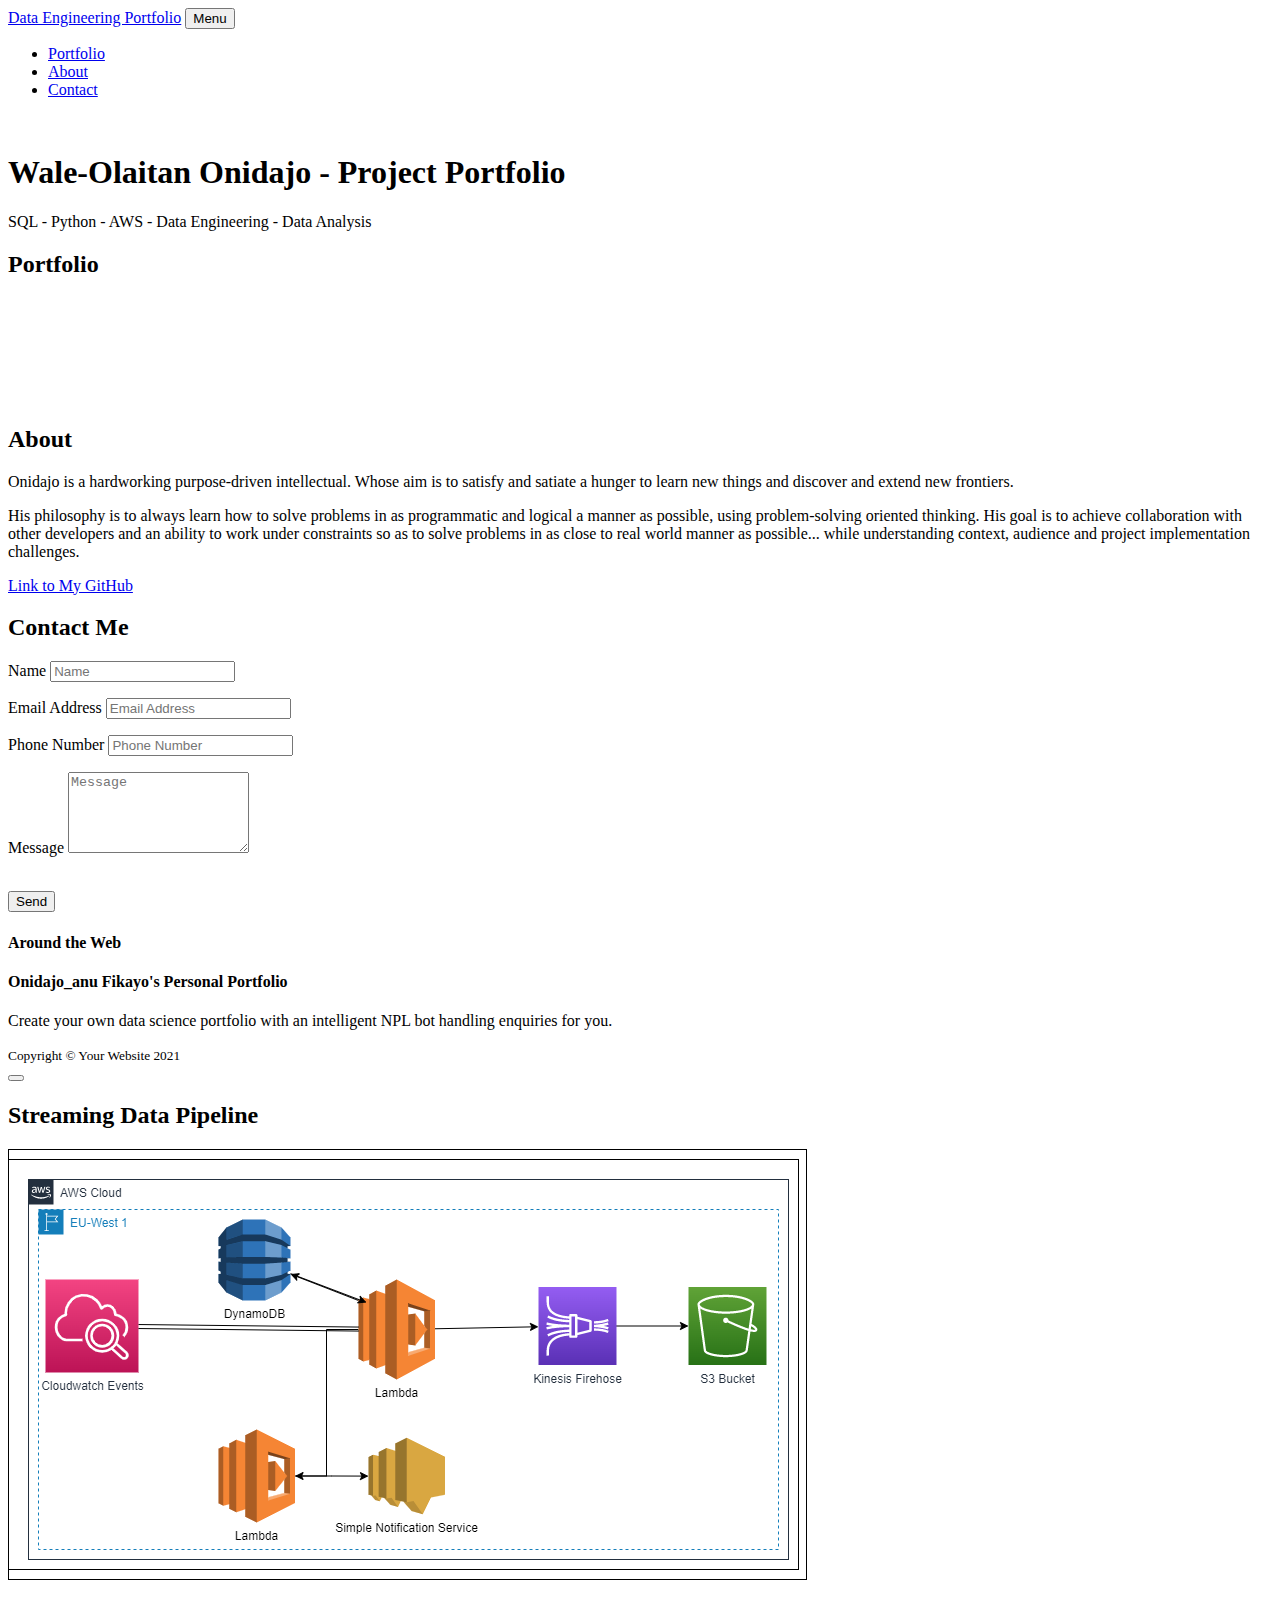
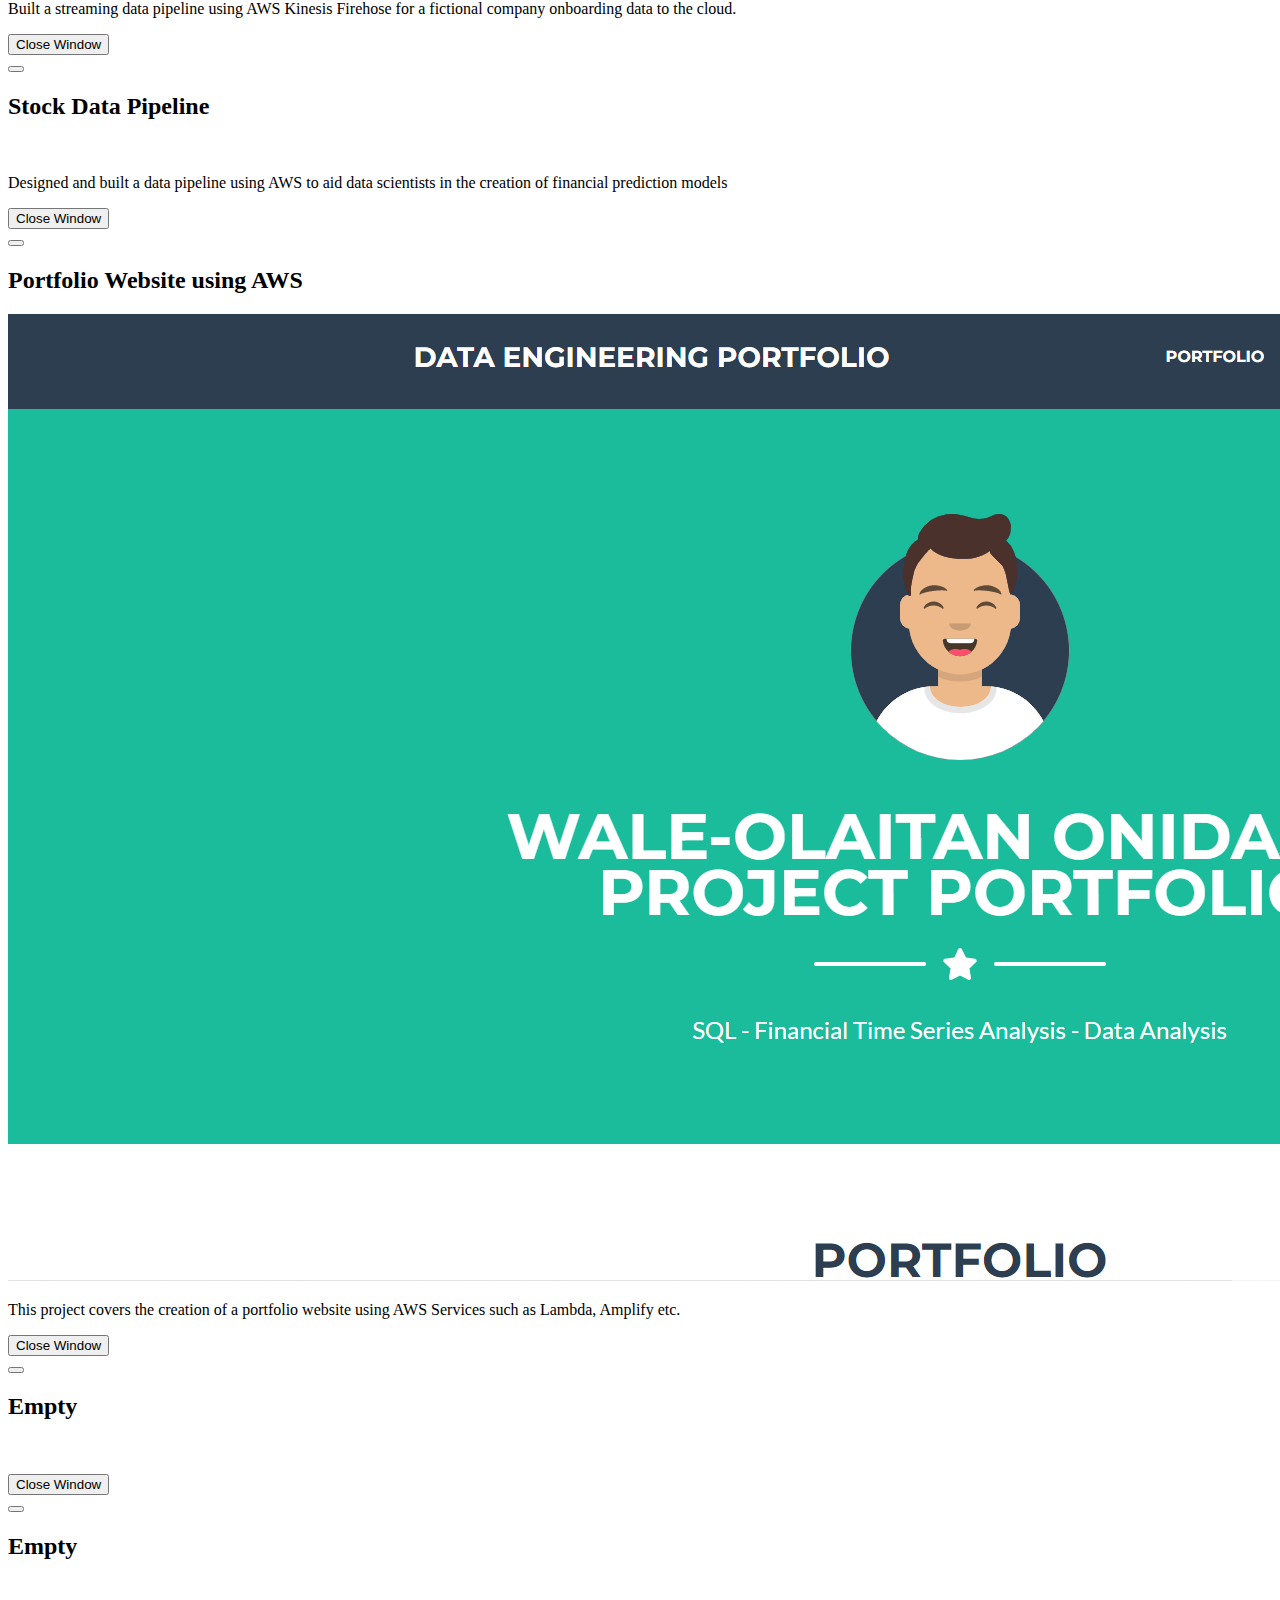
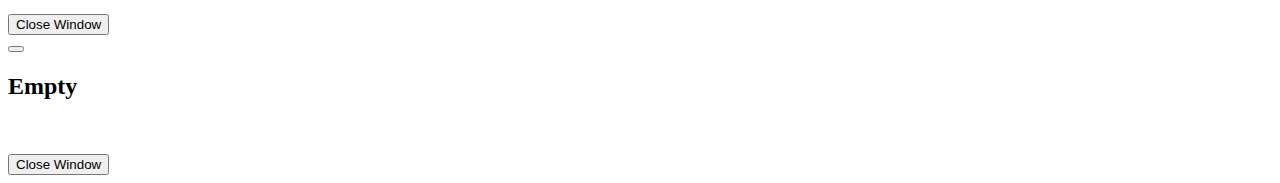
==== index.html @ 9a54bdd9 "Updated index.html, added new assets." ====
<!DOCTYPE html>
<html lang="en">
    <head>
        <meta charset="utf-8" />
        <meta name="viewport" content="width=device-width, initial-scale=1, shrink-to-fit=no" />
        <meta name="description" content="" />
        <meta name="author" content="" />
        <! --The html code below is used to set the text on the web page tab -->
        <! --You can set this to whatever you want -->
        <! --For example: {Your name - Portfolio Type} -->
        <title>Onidajo-anu Fikayo - Serverless Student Portfolio Web page</title>
        <!-- Favicon-->
        <link rel="icon" type="image/x-icon" href="assets/img/Untitled.ico" />
        <!-- Font Awesome icons (free version)-->
        <script src="https://use.fontawesome.com/releases/v5.15.1/js/all.js" crossorigin="anonymous"></script>
        <!-- Google fonts-->
        <link href="https://fonts.googleapis.com/css?family=Montserrat:400,700" rel="stylesheet" type="text/css" />
        <link href="https://fonts.googleapis.com/css?family=Lato:400,700,400italic,700italic" rel="stylesheet" type="text/css" />
        <!-- Core theme CSS (includes Bootstrap)-->
        <link href="css/styles.css" rel="stylesheet" />
    </head>
    <body id="page-top">
        <!-- Navigation-->
        <nav class="navbar navbar-expand-lg bg-secondary text-uppercase fixed-top" id="mainNav">
            <div class="container">
                <a class="navbar-brand js-scroll-trigger" href="#page-top">Data Engineering Portfolio</a>
                <button class="navbar-toggler navbar-toggler-right text-uppercase font-weight-bold bg-primary text-white rounded" type="button" data-toggle="collapse" data-target="#navbarResponsive" aria-controls="navbarResponsive" aria-expanded="false" aria-label="Toggle navigation">
                    Menu
                    <i class="fas fa-bars"></i>
                </button>
                <div class="collapse navbar-collapse" id="navbarResponsive">
                    <ul class="navbar-nav ml-auto">
                        <li class="nav-item mx-0 mx-lg-1"><a class="nav-link py-3 px-0 px-lg-3 rounded js-scroll-trigger" href="#portfolio">Portfolio</a></li>
                        <li class="nav-item mx-0 mx-lg-1"><a class="nav-link py-3 px-0 px-lg-3 rounded js-scroll-trigger" href="#about">About</a></li>
                        <li class="nav-item mx-0 mx-lg-1"><a class="nav-link py-3 px-0 px-lg-3 rounded js-scroll-trigger" href="#contact">Contact</a></li>
                    </ul>
                </div>
            </div>
        </nav>
        <!-- Masthead-->
        <header class="masthead bg-primary text-white text-center">
            <div class="container d-flex align-items-center flex-column">
                <!-- Masthead Avatar Image-->
                <img class="masthead-avatar mb-5" src="assets/img/avataaars.svg"  alt="" />
                <!-- Masthead Heading-->
                <!-- ========= CUSTOMISE SECTION =========== -->
                <!-- You can change 'Cloud Computing Predict' to 'Your Name' -->
                <!-- The Masthead will then read: '{Your Name} - Project Portfolio' -->
                <h1 class="masthead-heading text-uppercase mb-0">Wale-Olaitan Onidajo - Project Portfolio</h1>
                <!-- ======================================= -->
                <!-- Icon Divider-->
                <div class="divider-custom divider-light">
                    <div class="divider-custom-line"></div>
                    <div class="divider-custom-icon"><i class="fas fa-star"></i></div>
                    <div class="divider-custom-line"></div>
                </div>
                <!-- Masthead Subheading-->
                <!-- ========= CUSTOMISE SECTION =========== -->
                <!-- Change this to a list of three or four of your most relevant skills-->
                <p class="masthead-subheading font-weight-light mb-0">SQL - Python - AWS - Data Engineering - Data Analysis</p>
                <!-- ======================================= -->
            </div>
        </header>
        <!-- Portfolio Section-->
        <section class="page-section portfolio" id="portfolio">
            <div class="container">
                <!-- Portfolio Section Heading-->
                <h2 class="page-section-heading text-center text-uppercase text-secondary mb-0">Portfolio</h2>
                <!-- Icon Divider-->
                <div class="divider-custom">
                    <div class="divider-custom-line"></div>
                    <div class="divider-custom-icon"><i class="fas fa-star"></i></div>
                    <div class="divider-custom-line"></div>
                </div>
                <!-- Portfolio Grid Items-->
                <div class="row justify-content-center">
                    <!-- Portfolio Item 1-->
                    <div class="col-md-6 col-lg-4 mb-5">
                        <div class="portfolio-item mx-auto" data-toggle="modal" data-target="#portfolioModal1">
                            <div class="portfolio-item-caption d-flex align-items-center justify-content-center h-100 w-100">
                                <div class="portfolio-item-caption-content text-center text-white"><i class="fas fa-plus fa-3x"></i></div>
                            </div>
                            <!-- ========= CUSTOMISE SECTION =========== -->
                            <!-- Replace the link in the `src` string below to depict an image related to a project of yours -->
                            <img class="img-fluid" src="assets/img/portfolio/christopher-robin-ebbinghaus-pgSkeh0yl8o-unsplash.jpg" alt="" />
                            <!-- ======================================= -->
                        </div>
                    </div>
                    <!-- Portfolio Item 2-->
                    <div class="col-md-6 col-lg-4 mb-5">
                        <div class="portfolio-item mx-auto" data-toggle="modal" data-target="#portfolioModal2">
                            <div class="portfolio-item-caption d-flex align-items-center justify-content-center h-100 w-100">
                                <div class="portfolio-item-caption-content text-center text-white"><i class="fas fa-plus fa-3x"></i></div>
                            </div>
                            <!-- ========= CUSTOMISE SECTION =========== -->
                            <!-- Replace the link in the `src` string below to depict an image related to a project of yours -->
                            <img class="img-fluid" src="assets/img/portfolio/thisisengineering-raeng-hoivM01c-vg-unsplash.jpg" alt="" />
                            <!-- ======================================= -->
                        </div>
                    </div>
                    <!-- Portfolio Item 3-->
                    <div class="col-md-6 col-lg-4 mb-5">
                        <div class="portfolio-item mx-auto" data-toggle="modal" data-target="#portfolioModal3">
                            <div class="portfolio-item-caption d-flex align-items-center justify-content-center h-100 w-100">
                                <div class="portfolio-item-caption-content text-center text-white"><i class="fas fa-plus fa-3x"></i></div>
                            </div>
                            <!-- ========= CUSTOMISE SECTION =========== -->
                            <!-- Replace the link in the `src` string below to depict an image related to a project of yours -->
                            <img class="img-fluid" src="assets/img/portfolio/gertruda-valaseviciute-xMObPS6V_gY-unsplash.jpg" alt="" />
                            <!-- ======================================= -->
                        </div>
                    </div>
                    <!-- Portfolio Item 4-->
                    <div class="col-md-6 col-lg-4 mb-5 mb-lg-0">
                        <div class="portfolio-item mx-auto" data-toggle="modal" data-target="#portfolioModal4">
                            <div class="portfolio-item-caption d-flex align-items-center justify-content-center h-100 w-100">
                                <div class="portfolio-item-caption-content text-center text-white"><i class="fas fa-plus fa-3x"></i></div>
                            </div>
                            <!-- ========= CUSTOMISE SECTION =========== -->
                            <!-- Replace the link in the `src` string below to depict an image related to a project of yours -->
                            <img class="img-fluid" src="assets/img/portfolio/michael-dziedzic-aQYgUYwnCsM-unsplash.jpg" alt="" />
                            <!-- ======================================= -->
                        </div>
                    </div>
                    <!-- Portfolio Item 5-->
                    <div class="col-md-6 col-lg-4 mb-5 mb-md-0">
                        <div class="portfolio-item mx-auto" data-toggle="modal" data-target="#portfolioModal5">
                            <div class="portfolio-item-caption d-flex align-items-center justify-content-center h-100 w-100">
                                <div class="portfolio-item-caption-content text-center text-white"><i class="fas fa-plus fa-3x"></i></div>
                            </div>
                            <!-- ========= CUSTOMISE SECTION =========== -->
                            <!-- Replace the link in the `src` string below to depict an image related to a project of yours -->
                            <img class="img-fluid" src="assets/img/portfolio/Covenant 7_25_2021 6_14_23 PM.png" alt="" />
                            <!-- ======================================= -->
                        </div>
                    </div>
                    <!-- Portfolio Item 6-->
                    <div class="col-md-6 col-lg-4">
                        <div class="portfolio-item mx-auto" data-toggle="modal" data-target="#portfolioModal6">
                            <div class="portfolio-item-caption d-flex align-items-center justify-content-center h-100 w-100">
                                <div class="portfolio-item-caption-content text-center text-white"><i class="fas fa-plus fa-3x"></i></div>
                            </div>
                            <!-- ========= CUSTOMISE SECTION =========== -->
                            <!-- Replace the link in the `src` string below to depict an image related to a project of yours -->
                            <img class="img-fluid" src="assets/img/portfolio/chris-ried-ieic5Tq8YMk-unsplash.jpg" alt="" />
                            <!-- ======================================= -->
                        </div>
                    </div>
                </div>
            </div>
        </section>
        <!-- About Section-->
        <section class="page-section bg-primary text-white mb-0" id="about">
            <div class="container">
                <!-- About Section Heading-->
                <h2 class="page-section-heading text-center text-uppercase text-white">About</h2>
                <!-- Icon Divider-->
                <div class="divider-custom divider-light">
                    <div class="divider-custom-line"></div>
                    <div class="divider-custom-icon"><i class="fas fa-star"></i></div>
                    <div class="divider-custom-line"></div>
                </div>
                <!-- About Section Content-->
                <div class="row">
                    <!-- ========= CUSTOMISE SECTION =========== -->
                    <!-- You can replace the About Section content below to better fit the feel of your portfolio website -->
                    <div class="col-lg-4 ml-auto"><p class="lead">Onidajo is a hardworking purpose-driven intellectual. Whose aim is to satisfy and satiate a hunger to learn new things and discover and extend new frontiers.</p></div>
                    <div class="col-lg-4 mr-auto"><p class="lead"> His philosophy is to always learn how to solve problems in as programmatic and logical a manner as possible, using problem-solving oriented thinking. His goal is to achieve collaboration with other developers and an ability to work under constraints so as to solve problems in as close to real world manner as possible... while understanding context, audience and project implementation challenges.</p></div>
                    <!-- ======================================= -->
                </div>
                <!-- About Section Button-->
                <div class="text-center mt-4">
                    <a class="btn btn-xl btn-outline-light" href="https://github.com/WillowyBoat2388">
                        <i class="fas fa-download mr-2"></i>
                        Link to My GitHub
                    </a>
                </div>
            </div>
        </section>
        <!-- Contact Section-->
        <!-- ========= !DO NOT MODIFY THIS SECTION! =========== -->
        <section class="page-section" id="contact">
            <div class="container">
                <!-- Contact Section Heading-->
                <h2 class="page-section-heading text-center text-uppercase text-secondary mb-0">Contact Me</h2>
                <!-- Icon Divider-->
                <div class="divider-custom">
                    <div class="divider-custom-line"></div>
                    <div class="divider-custom-icon"><i class="fas fa-star"></i></div>
                    <div class="divider-custom-line"></div>
                </div>
                <!-- Contact Section Form-->
                <div class="row">
                    <div class="col-lg-8 mx-auto">
                        <form id="contactForm" name="sentMessage" novalidate="novalidate">
                            <div class="control-group">
                                <div class="form-group floating-label-form-group controls mb-0 pb-2">
                                    <label>Name</label>
                                    <input class="form-control" id="name" type="text" placeholder="Name" required="required" data-validation-required-message="Please enter your name." />
                                    <p class="help-block text-danger"></p>
                                </div>
                            </div>
                            <div class="control-group">
                                <div class="form-group floating-label-form-group controls mb-0 pb-2">
                                    <label>Email Address</label>
                                    <input class="form-control" id="email" type="email" placeholder="Email Address" required="required" data-validation-required-message="Please enter your email address." />
                                    <p class="help-block text-danger"></p>
                                </div>
                            </div>
                            <div class="control-group">
                                <div class="form-group floating-label-form-group controls mb-0 pb-2">
                                    <label>Phone Number</label>
                                    <input class="form-control" id="phone" type="tel" placeholder="Phone Number" required="required" data-validation-required-message="Please enter your phone number." />
                                    <p class="help-block text-danger"></p>
                                </div>
                            </div>
                            <div class="control-group">
                                <div class="form-group floating-label-form-group controls mb-0 pb-2">
                                    <label>Message</label>
                                    <textarea class="form-control" id="message" rows="5" placeholder="Message" required="required" data-validation-required-message="Please enter a message."></textarea>
                                    <p class="help-block text-danger"></p>
                                </div>
                            </div>
                            <br />
                            <div id="success"></div>
                            <div class="form-group"><button class="btn btn-primary btn-xl" id="sendMessageButton" type="submit">Send</button></div>
                        </form>
                    </div>
                </div>
            </div>
        </section>
        <!-- ======================================= -->
        <!-- Footer-->
        <footer class="footer text-center">
            <div class="container">
                <div class="row">
                    <!-- ========= CUSTOMISE SECTION =========== -->
                    <!-- You may want to remove this address information if it does not suit the purpose of your portfolio-->
                    <!-- Footer Location-->
                    <!-- ======================================= -->
                    <!-- Footer Social Icons-->
                    <div class="col-lg-4 mb-5 mb-lg-0">
                        <h4 class="text-uppercase mb-4">Around the Web</h4>
                        <!-- ========= CUSTOMISE SECTION =========== -->
                        <!-- Update the URL strings placed within the href field in order to link your website to your social media accounts-->
                        <a class="btn btn-outline-light btn-social mx-1" href="#!"><i class="fab fa-fw fa-facebook-f"></i></a>
                        <a class="btn btn-outline-light btn-social mx-1" href="#!"><i class="fab fa-fw fa-twitter"></i></a>
                        <a class="btn btn-outline-light btn-social mx-1" href="https://www.linkedin.com/in/fky/"><i class="fab fa-fw fa-linkedin-in"></i></a>
                        <a class="btn btn-outline-light btn-social mx-1" href="#!"><i class="fab fa-fw fa-dribbble"></i></a>
                        <!-- ======================================= -->
                    </div>
                    <!-- Footer About Text-->
                    <!-- ========= CUSTOMISE SECTION =========== -->
                    <!-- You may wish to modify this text to align with your personal portfolio website -->
                    <div class="col-lg-4">
                        <h4 class="text-uppercase mb-4">Onidajo_anu Fikayo's Personal Portfolio</h4>
                        <p class="lead mb-0">
                            Create your own data science portfolio with an intelligent NPL bot handling enquiries for you.</a>
                        </p>
                    </div>
                    <!-- ======================================= -->
                </div>
            </div>
        </footer>
        <!-- Copyright Section-->
        <div class="copyright py-4 text-center text-white">
            <div class="container"><small>Copyright © Your Website 2021</small></div>
        </div>
        <!-- Scroll to Top Button (Only visible on small and extra-small screen sizes)-->
        <div class="scroll-to-top d-lg-none position-fixed">
            <a class="js-scroll-trigger d-block text-center text-white rounded" href="#page-top"><i class="fa fa-chevron-up"></i></a>
        </div>
        <!-- Portfolio Pieces-->
        <!-- Portfolio Piece 1-->
        <!-- ========= CUSTOMISE SECTION =========== -->
        <!-- Modify the title, image, and text of the first portfolio project within this section-->
        <div class="portfolio-modal modal fade" id="portfolioModal1" tabindex="-1" role="dialog" aria-labelledby="portfolioModal1Label" aria-hidden="true">
            <div class="modal-dialog modal-xl" role="document">
                <div class="modal-content">
                    <button class="close" type="button" data-dismiss="modal" aria-label="Close">
                        <span aria-hidden="true"><i class="fas fa-times"></i></span>
                    </button>
                    <div class="modal-body text-center">
                        <div class="container">
                            <div class="row justify-content-center">
                                <div class="col-lg-8">
                                    <!-- Portfolio Piece - Title-->
                                    <!-- Modify the title of the first portfolio project here -->
                                    <h2 class="portfolio-modal-title text-secondary text-uppercase mb-0" id="portfolioModal1Label">Streaming Data Pipeline</h2>
                                    <!-- Icon Divider-->
                                    <div class="divider-custom">
                                        <div class="divider-custom-line"></div>
                                        <div class="divider-custom-icon"><i class="fas fa-star"></i></div>
                                        <div class="divider-custom-line"></div>
                                    </div>
                                    <!-- Portfolio Piece - Image-->
                                    <!-- Modify the image of the first portfolio project here-->
                                    <img class="img-fluid rounded mb-5" src="assets/img/portfolio/Onboarding on-premise_data.png" alt="" />
                                    <!-- Portfolio Piece - Text-->
                                    <!-- Modify the description of the first portfolio project here-->
                                    <p class="mb-5">Built a streaming data pipeline using AWS Kinesis Firehose for a fictional company onboarding data to the cloud.</p>
                                    <button class="btn btn-primary" data-dismiss="modal">
                                        <i class="fas fa-times fa-fw"></i>
                                        Close Window
                                    </button>
                                </div>
                            </div>
                        </div>
                    </div>
                </div>
            </div>
        </div>
        <!-- ======================================= -->

        <!-- Portfolio Piece 2-->
        <!-- ========= CUSTOMISE SECTION =========== -->
        <!-- Modify the title, image, and text of the second portfolio project within this section-->
        <div class="portfolio-modal modal fade" id="portfolioModal2" tabindex="-1" role="dialog" aria-labelledby="portfolioModal2Label" aria-hidden="true">
            <div class="modal-dialog modal-xl" role="document">
                <div class="modal-content">
                    <button class="close" type="button" data-dismiss="modal" aria-label="Close">
                        <span aria-hidden="true"><i class="fas fa-times"></i></span>
                    </button>
                    <div class="modal-body text-center">
                        <div class="container">
                            <div class="row justify-content-center">
                                <div class="col-lg-8">
                                    <!-- Portfolio Piece - Title-->
                                    <!-- Modify the title of the second portfolio project here -->
                                    <h2 class="portfolio-modal-title text-secondary text-uppercase mb-0" id="portfolioModal2Label">Stock Data Pipeline</h2>
                                    <!-- Icon Divider-->
                                    <div class="divider-custom">
                                        <div class="divider-custom-line"></div>
                                        <div class="divider-custom-icon"><i class="fas fa-star"></i></div>
                                        <div class="divider-custom-line"></div>
                                    </div>
                                    <!-- Portfolio Piece - Image-->
                                    <!-- Modify the image of the second portfolio project here-->
                                    <img class="img-fluid rounded mb-5" src="assets/img/portfolio/sebastian-pichler-oqFHLfLFtmc-unsplash.jpg" alt="" />
                                    <!-- Portfolio Piece - Text-->
                                    <!-- Modify the description of the second portfolio project here-->
                                    <p class="mb-5">Designed and built a data pipeline using AWS to aid data scientists in the creation of financial prediction models</p>
                                    <button class="btn btn-primary" data-dismiss="modal">
                                        <i class="fas fa-times fa-fw"></i>
                                        Close Window
                                    </button>
                                </div>
                            </div>
                        </div>
                    </div>
                </div>
            </div>
        </div>
        <!-- ======================================= -->

        <!-- Portfolio Piece 3-->
        <!-- ========= CUSTOMISE SECTION =========== -->
        <!-- Modify the title, image, and text of the third portfolio project within this section-->
        <div class="portfolio-modal modal fade" id="portfolioModal3" tabindex="-1" role="dialog" aria-labelledby="portfolioModal3Label" aria-hidden="true">
            <div class="modal-dialog modal-xl" role="document">
                <div class="modal-content">
                    <button class="close" type="button" data-dismiss="modal" aria-label="Close">
                        <span aria-hidden="true"><i class="fas fa-times"></i></span>
                    </button>
                    <div class="modal-body text-center">
                        <div class="container">
                            <div class="row justify-content-center">
                                <div class="col-lg-8">
                                    <!-- Portfolio Piece - Title-->
                                    <!-- Modify the title of the third portfolio project here -->
                                    <h2 class="portfolio-modal-title text-secondary text-uppercase mb-0" id="portfolioModal3Label">Portfolio Website using AWS</h2>
                                    <!-- Icon Divider-->
                                    <div class="divider-custom">
                                        <div class="divider-custom-line"></div>
                                        <div class="divider-custom-icon"><i class="fas fa-star"></i></div>
                                        <div class="divider-custom-line"></div>
                                    </div>
                                    <!-- Portfolio Piece - Image-->
                                    <!-- Modify the image of the third portfolio project here -->
                                    <img class="img-fluid rounded mb-5" src="assets/img/portfolio/Portfolio_website.png" alt="" />
                                    <!-- Portfolio Piece - Text-->
                                    <!-- Modify the description of the third portfolio project here-->
                                    <p class="mb-5">This project covers the creation of a portfolio website using AWS Services such as Lambda, Amplify etc.</p>
                                    <button class="btn btn-primary" data-dismiss="modal">
                                        <i class="fas fa-times fa-fw"></i>
                                        Close Window
                                    </button>
                                </div>
                            </div>
                        </div>
                    </div>
                </div>
            </div>
        </div>
        <!-- ======================================= -->

        <!-- Portfolio Piece 4-->
        <!-- ========= CUSTOMISE SECTION =========== -->
        <!-- Modify the title, image, and text of the fourth portfolio project within this section-->
        <div class="portfolio-modal modal fade" id="portfolioModal4" tabindex="-1" role="dialog" aria-labelledby="portfolioModal4Label" aria-hidden="true">
            <div class="modal-dialog modal-xl" role="document">
                <div class="modal-content">
                    <button class="close" type="button" data-dismiss="modal" aria-label="Close">
                        <span aria-hidden="true"><i class="fas fa-times"></i></span>
                    </button>
                    <div class="modal-body text-center">
                        <div class="container">
                            <div class="row justify-content-center">
                                <div class="col-lg-8">
                                    <!-- Portfolio Piece - Title-->
                                    <!-- Modify the title of the fourth portfolio project here -->
                                    <h2 class="portfolio-modal-title text-secondary text-uppercase mb-0" id="portfolioModal4Label">Empty</h2>
                                    <!-- Icon Divider-->
                                    <div class="divider-custom">
                                        <div class="divider-custom-line"></div>
                                        <div class="divider-custom-icon"><i class="fas fa-star"></i></div>
                                        <div class="divider-custom-line"></div>
                                    </div>
                                    <!-- Portfolio Piece - Image-->
                                    <!-- Modify the image of the fourth portfolio project here -->
                                    <img class="img-fluid rounded mb-5" src="assets/img/portfolio/tr-n-toan-RdV3_mu0EQU-unsplash.jpg" alt="" />
                                    <!-- Portfolio Piece - Text-->
                                    <!-- Modify the description of the fourth portfolio project here-->
                                    <p class="mb-5"></p>
                                    <button class="btn btn-primary" data-dismiss="modal">
                                        <i class="fas fa-times fa-fw"></i>
                                        Close Window
                                    </button>
                                </div>
                            </div>
                        </div>
                    </div>
                </div>
            </div>
        </div>
        <!-- ======================================= -->
        
        <!-- Portfolio Piece 5-->
        <!-- ========= CUSTOMISE SECTION =========== -->
        <!-- Modify the title, image, and text of the fifth portfolio project within this section-->
        <div class="portfolio-modal modal fade" id="portfolioModal5" tabindex="-1" role="dialog" aria-labelledby="portfolioModal5Label" aria-hidden="true">
            <div class="modal-dialog modal-xl" role="document">
                <div class="modal-content">
                    <button class="close" type="button" data-dismiss="modal" aria-label="Close">
                        <span aria-hidden="true"><i class="fas fa-times"></i></span>
                    </button>
                    <div class="modal-body text-center">
                        <div class="container">
                            <div class="row justify-content-center">
                                <div class="col-lg-8">
                                    <!-- Portfolio Piece - Title-->
                                    <!-- Modify the title of the fifth portfolio project here -->
                                    <h2 class="portfolio-modal-title text-secondary text-uppercase mb-0" id="portfolioModal5Label">Empty</h2>
                                    <!-- Icon Divider-->
                                    <div class="divider-custom">
                                        <div class="divider-custom-line"></div>
                                        <div class="divider-custom-icon"><i class="fas fa-star"></i></div>
                                        <div class="divider-custom-line"></div>
                                    </div>
                                    <!-- Portfolio Piece - Image-->
                                    <!-- Modify the image of the fifth portfolio project here -->
                                    <img class="img-fluid rounded mb-5" src="assets/img/portfolio/klaudia-piaskowska-g55bG1O5Lf0-unsplash.jpg" alt="" />
                                    <!-- Portfolio Piece - Text-->
                                    <!-- Modify the description of the fifth portfolio project here-->
                                    <p class="mb-5"> </p>
                                    <button class="btn btn-primary" data-dismiss="modal">
                                        <i class="fas fa-times fa-fw"></i>
                                        Close Window
                                    </button>
                                </div>
                            </div>
                        </div>
                    </div>
                </div>
            </div>
        </div>
        <!-- ======================================= -->

        <!-- Portfolio Piece 6-->
        <!-- ========= CUSTOMISE SECTION =========== -->
        <!-- Modify the title, image, and text of the sixth portfolio project within this section-->
        <div class="portfolio-modal modal fade" id="portfolioModal6" tabindex="-1" role="dialog" aria-labelledby="portfolioModal6Label" aria-hidden="true">
            <div class="modal-dialog modal-xl" role="document">
                <div class="modal-content">
                    <button class="close" type="button" data-dismiss="modal" aria-label="Close">
                        <span aria-hidden="true"><i class="fas fa-times"></i></span>
                    </button>
                    <div class="modal-body text-center">
                        <div class="container">
                            <div class="row justify-content-center">
                                <div class="col-lg-8">
                                    <!-- Portfolio Piece - Title-->
                                    <!-- Modify the title of the sixth portfolio project here -->
                                    <h2 class="portfolio-modal-title text-secondary text-uppercase mb-0" id="portfolioModal6Label">Empty</h2>
                                    <!-- Icon Divider-->
                                    <div class="divider-custom">
                                        <div class="divider-custom-line"></div>
                                        <div class="divider-custom-icon"><i class="fas fa-star"></i></div>
                                        <div class="divider-custom-line"></div>
                                    </div>
                                    <!-- Portfolio Piece - Image-->
                                    <!-- Modify the image of the sixth portfolio project here -->
                                    <img class="img-fluid rounded mb-5" src="assets/img/portfolio/daan-stevens-yGUuMIqjIrU-unsplash.jpg" alt="" />
                                    <!-- Portfolio Piece - Text-->
                                    <!-- Modify the description of the sixth portfolio project here-->
                                    <p class="mb-5"></p>
                                    <button class="btn btn-primary" data-dismiss="modal">
                                        <i class="fas fa-times fa-fw"></i>
                                        Close Window
                                    </button>
                                </div>
                            </div>
                        </div>
                    </div>
                </div>
            </div>
        </div>
        <!-- ======================================= -->

        <!-- Bootstrap core JS-->
        <script src="https://cdnjs.cloudflare.com/ajax/libs/jquery/3.5.1/jquery.min.js"></script>
        <script src="https://cdn.jsdelivr.net/npm/bootstrap@4.5.3/dist/js/bootstrap.bundle.min.js"></script>
        <!-- Third party plugin JS-->
        <script src="https://cdnjs.cloudflare.com/ajax/libs/jquery-easing/1.4.1/jquery.easing.min.js"></script>
        <!-- Contact form JS-->
        <script src="assets/mail/jqBootstrapValidation.js"></script>
        <script src="assets/mail/contact_me.js"></script>
        <!-- Core theme JS-->
        <script src="js/scripts.js"></script>
    </body>
</html>
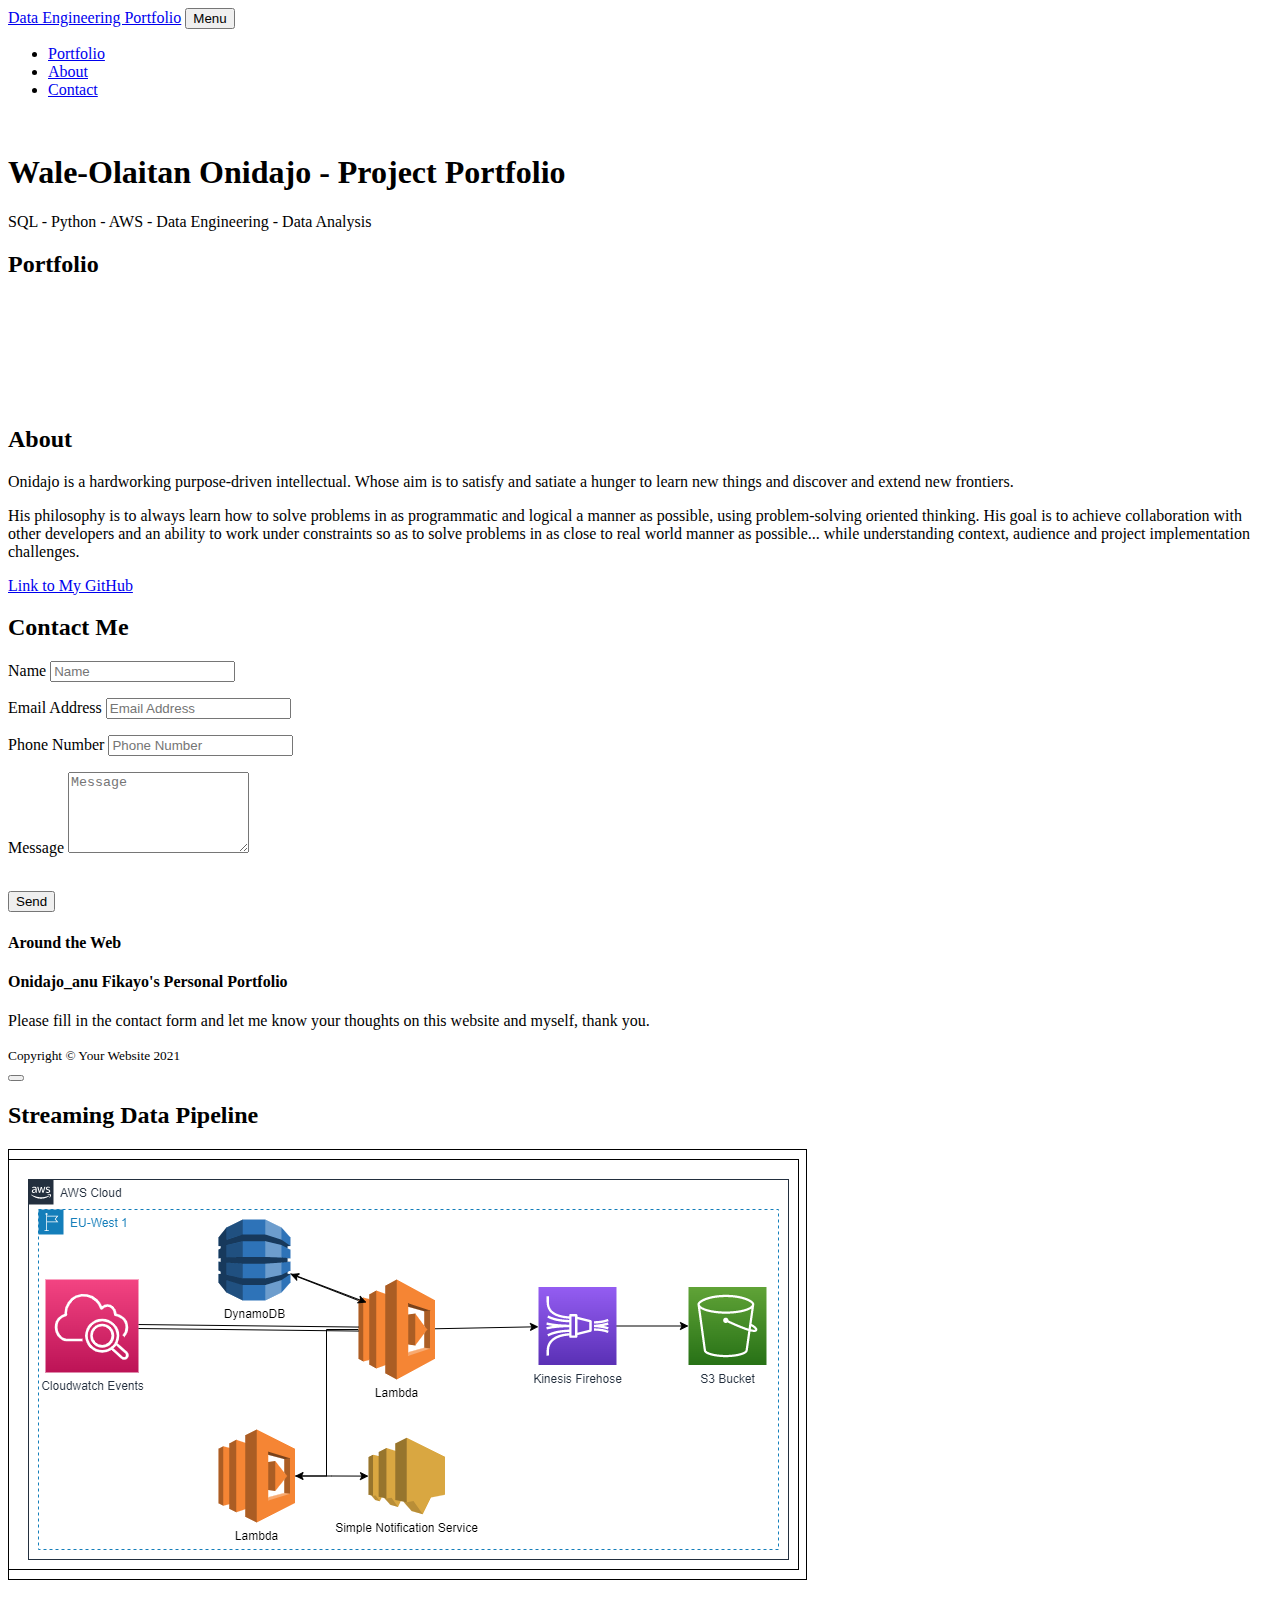
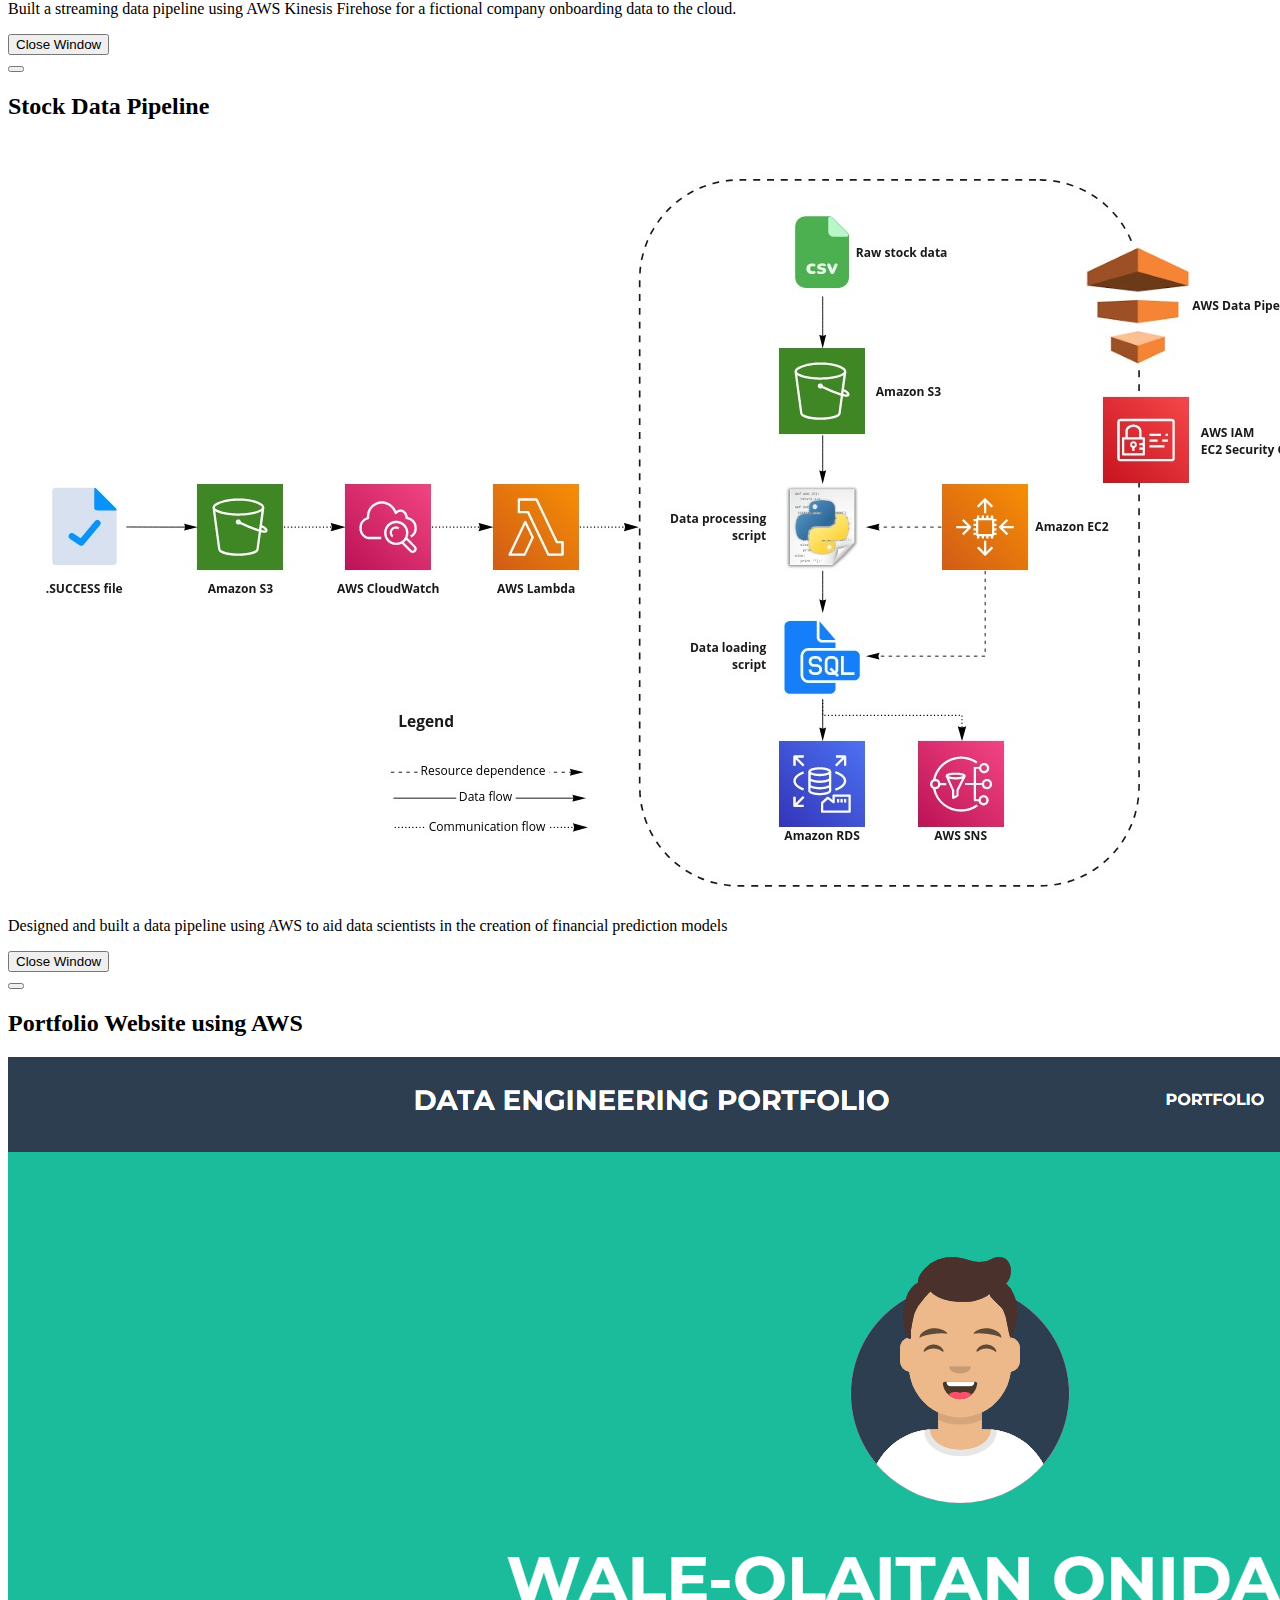
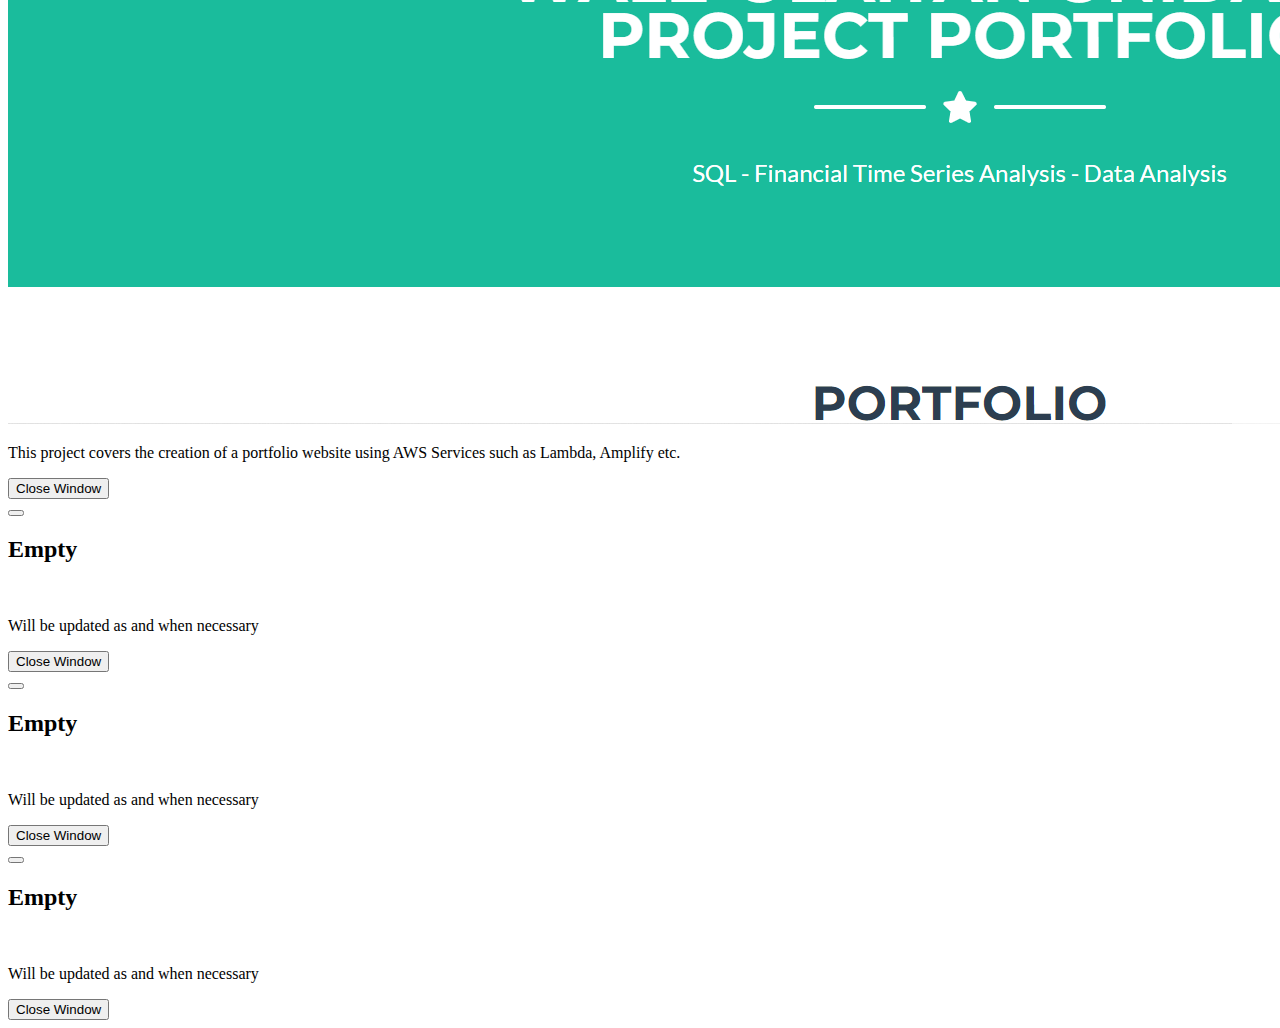
==== commit 0003ca82: "Updated index.html" ====
--- a/index.html
+++ b/index.html
@@ -130,7 +130,7 @@
                             </div>
                             <!-- ========= CUSTOMISE SECTION =========== -->
                             <!-- Replace the link in the `src` string below to depict an image related to a project of yours -->
-                            <img class="img-fluid" src="assets/img/portfolio/Covenant 7_25_2021 6_14_23 PM.png" alt="" />
+                            <img class="img-fluid" src="assets/img/portfolio/ales-nesetril-ex_p4AaBxbs-unsplash.jpg" alt="" />
                             <!-- ======================================= -->
                         </div>
                     </div>
@@ -170,7 +170,7 @@
                 </div>
                 <!-- About Section Button-->
                 <div class="text-center mt-4">
-                    <a class="btn btn-xl btn-outline-light" href="https://github.com/WillowyBoat2388">
+                    <a class="btn btn-xl btn-outline-light" href="https://github.com/WillowyBoat2388/Projects">
                         <i class="fas fa-download mr-2"></i>
                         Link to My GitHub
                     </a>
@@ -243,8 +243,8 @@
                         <h4 class="text-uppercase mb-4">Around the Web</h4>
                         <!-- ========= CUSTOMISE SECTION =========== -->
                         <!-- Update the URL strings placed within the href field in order to link your website to your social media accounts-->
-                        <a class="btn btn-outline-light btn-social mx-1" href="#!"><i class="fab fa-fw fa-facebook-f"></i></a>
-                        <a class="btn btn-outline-light btn-social mx-1" href="#!"><i class="fab fa-fw fa-twitter"></i></a>
+                        <!-- <a class="btn btn-outline-light btn-social mx-1" href="#!"><i class="fab fa-fw fa-facebook-f"></i></a>
+                         <a class="btn btn-outline-light btn-social mx-1" href="#!"><i class="fab fa-fw fa-twitter"></i></a> -->
                         <a class="btn btn-outline-light btn-social mx-1" href="https://www.linkedin.com/in/fky/"><i class="fab fa-fw fa-linkedin-in"></i></a>
                         <a class="btn btn-outline-light btn-social mx-1" href="#!"><i class="fab fa-fw fa-dribbble"></i></a>
                         <!-- ======================================= -->
@@ -255,7 +255,7 @@
                     <div class="col-lg-4">
                         <h4 class="text-uppercase mb-4">Onidajo_anu Fikayo's Personal Portfolio</h4>
                         <p class="lead mb-0">
-                            Create your own data science portfolio with an intelligent NPL bot handling enquiries for you.</a>
+                            Please fill in the contact form and let me know your thoughts on this website and myself, thank you.</a>
                         </p>
                     </div>
                     <!-- ======================================= -->
@@ -336,7 +336,7 @@
                                     </div>
                                     <!-- Portfolio Piece - Image-->
                                     <!-- Modify the image of the second portfolio project here-->
-                                    <img class="img-fluid rounded mb-5" src="assets/img/portfolio/sebastian-pichler-oqFHLfLFtmc-unsplash.jpg" alt="" />
+                                    <img class="img-fluid rounded mb-5" src="assets/img/portfolio/end-to-end-pipeline.jpg" alt="" />
                                     <!-- Portfolio Piece - Text-->
                                     <!-- Modify the description of the second portfolio project here-->
                                     <p class="mb-5">Designed and built a data pipeline using AWS to aid data scientists in the creation of financial prediction models</p>
@@ -421,7 +421,7 @@
                                     <img class="img-fluid rounded mb-5" src="assets/img/portfolio/tr-n-toan-RdV3_mu0EQU-unsplash.jpg" alt="" />
                                     <!-- Portfolio Piece - Text-->
                                     <!-- Modify the description of the fourth portfolio project here-->
-                                    <p class="mb-5"></p>
+                                    <p class="mb-5">Will be updated as and when necessary</p>
                                     <button class="btn btn-primary" data-dismiss="modal">
                                         <i class="fas fa-times fa-fw"></i>
                                         Close Window
@@ -462,7 +462,7 @@
                                     <img class="img-fluid rounded mb-5" src="assets/img/portfolio/klaudia-piaskowska-g55bG1O5Lf0-unsplash.jpg" alt="" />
                                     <!-- Portfolio Piece - Text-->
                                     <!-- Modify the description of the fifth portfolio project here-->
-                                    <p class="mb-5"> </p>
+                                    <p class="mb-5"> Will be updated as and when necessary </p>
                                     <button class="btn btn-primary" data-dismiss="modal">
                                         <i class="fas fa-times fa-fw"></i>
                                         Close Window
@@ -503,7 +503,7 @@
                                     <img class="img-fluid rounded mb-5" src="assets/img/portfolio/daan-stevens-yGUuMIqjIrU-unsplash.jpg" alt="" />
                                     <!-- Portfolio Piece - Text-->
                                     <!-- Modify the description of the sixth portfolio project here-->
-                                    <p class="mb-5"></p>
+                                    <p class="mb-5">Will be updated as and when necessary</p>
                                     <button class="btn btn-primary" data-dismiss="modal">
                                         <i class="fas fa-times fa-fw"></i>
                                         Close Window
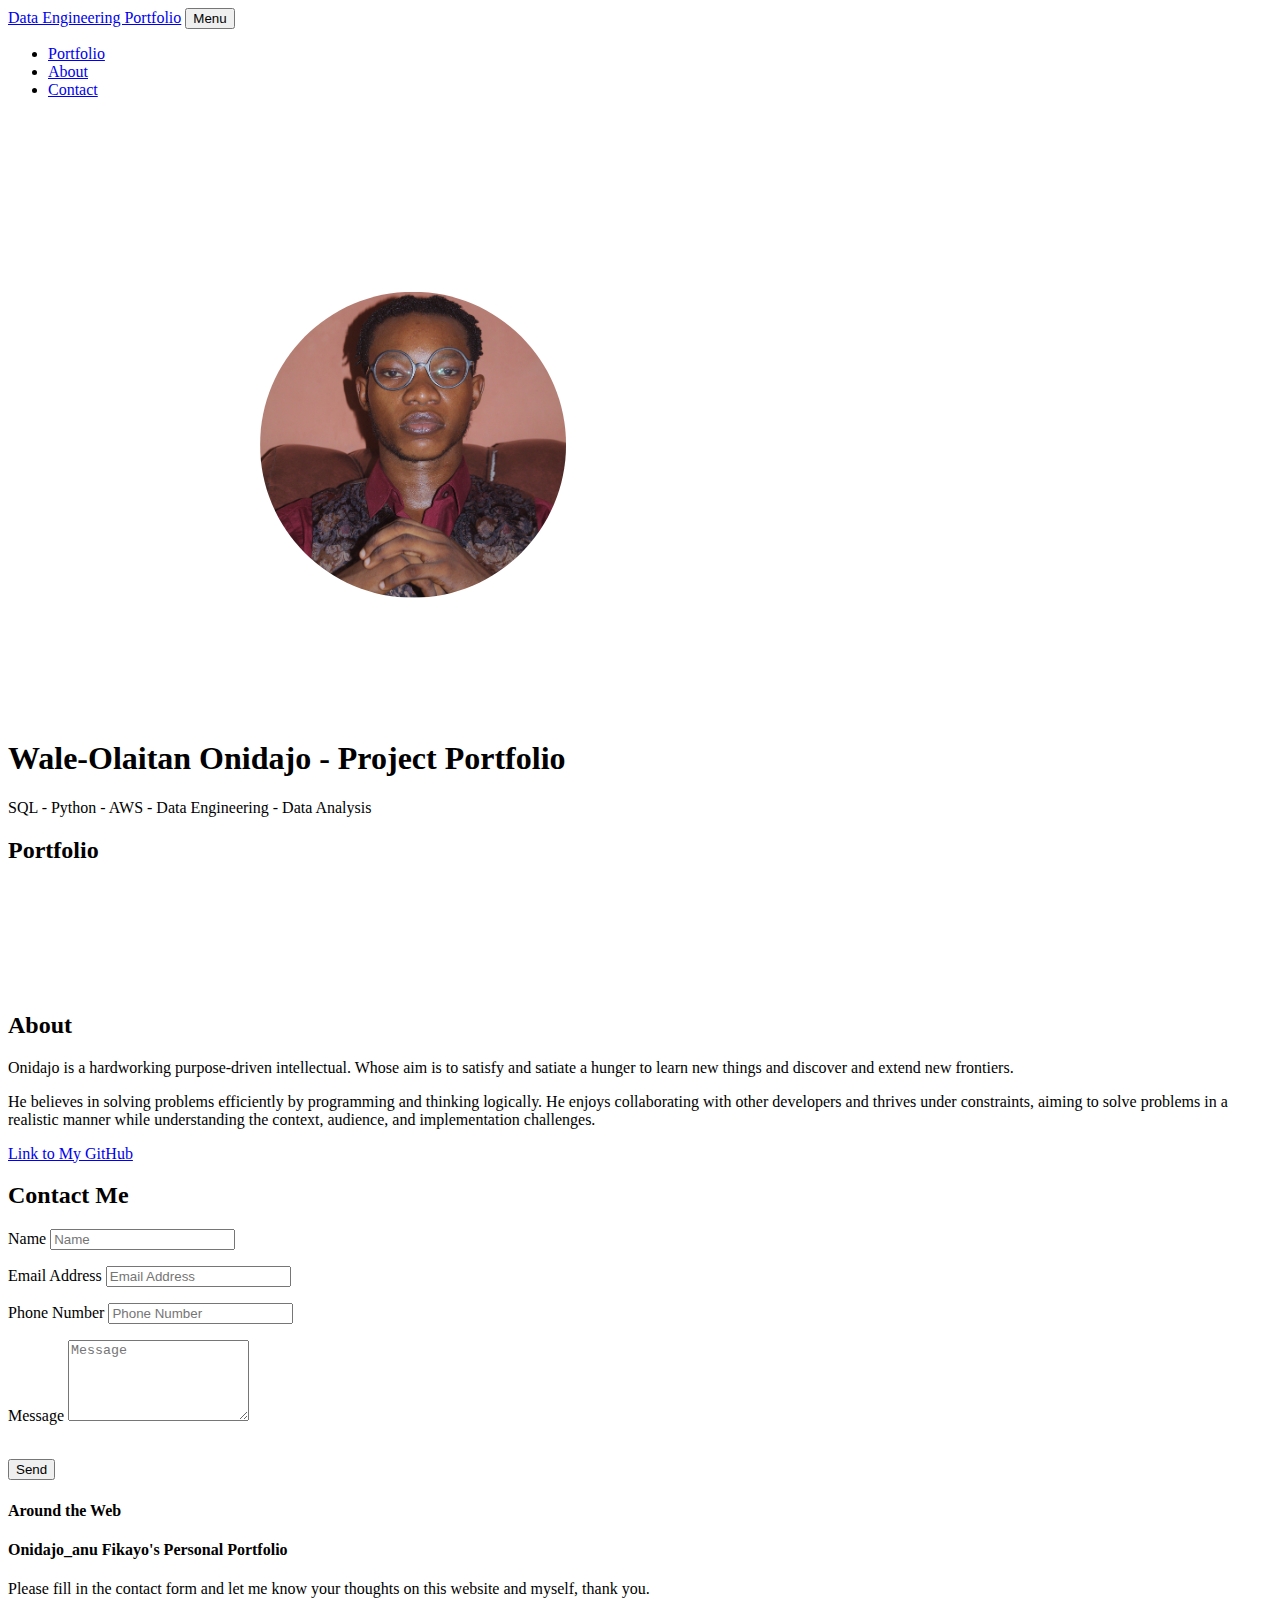
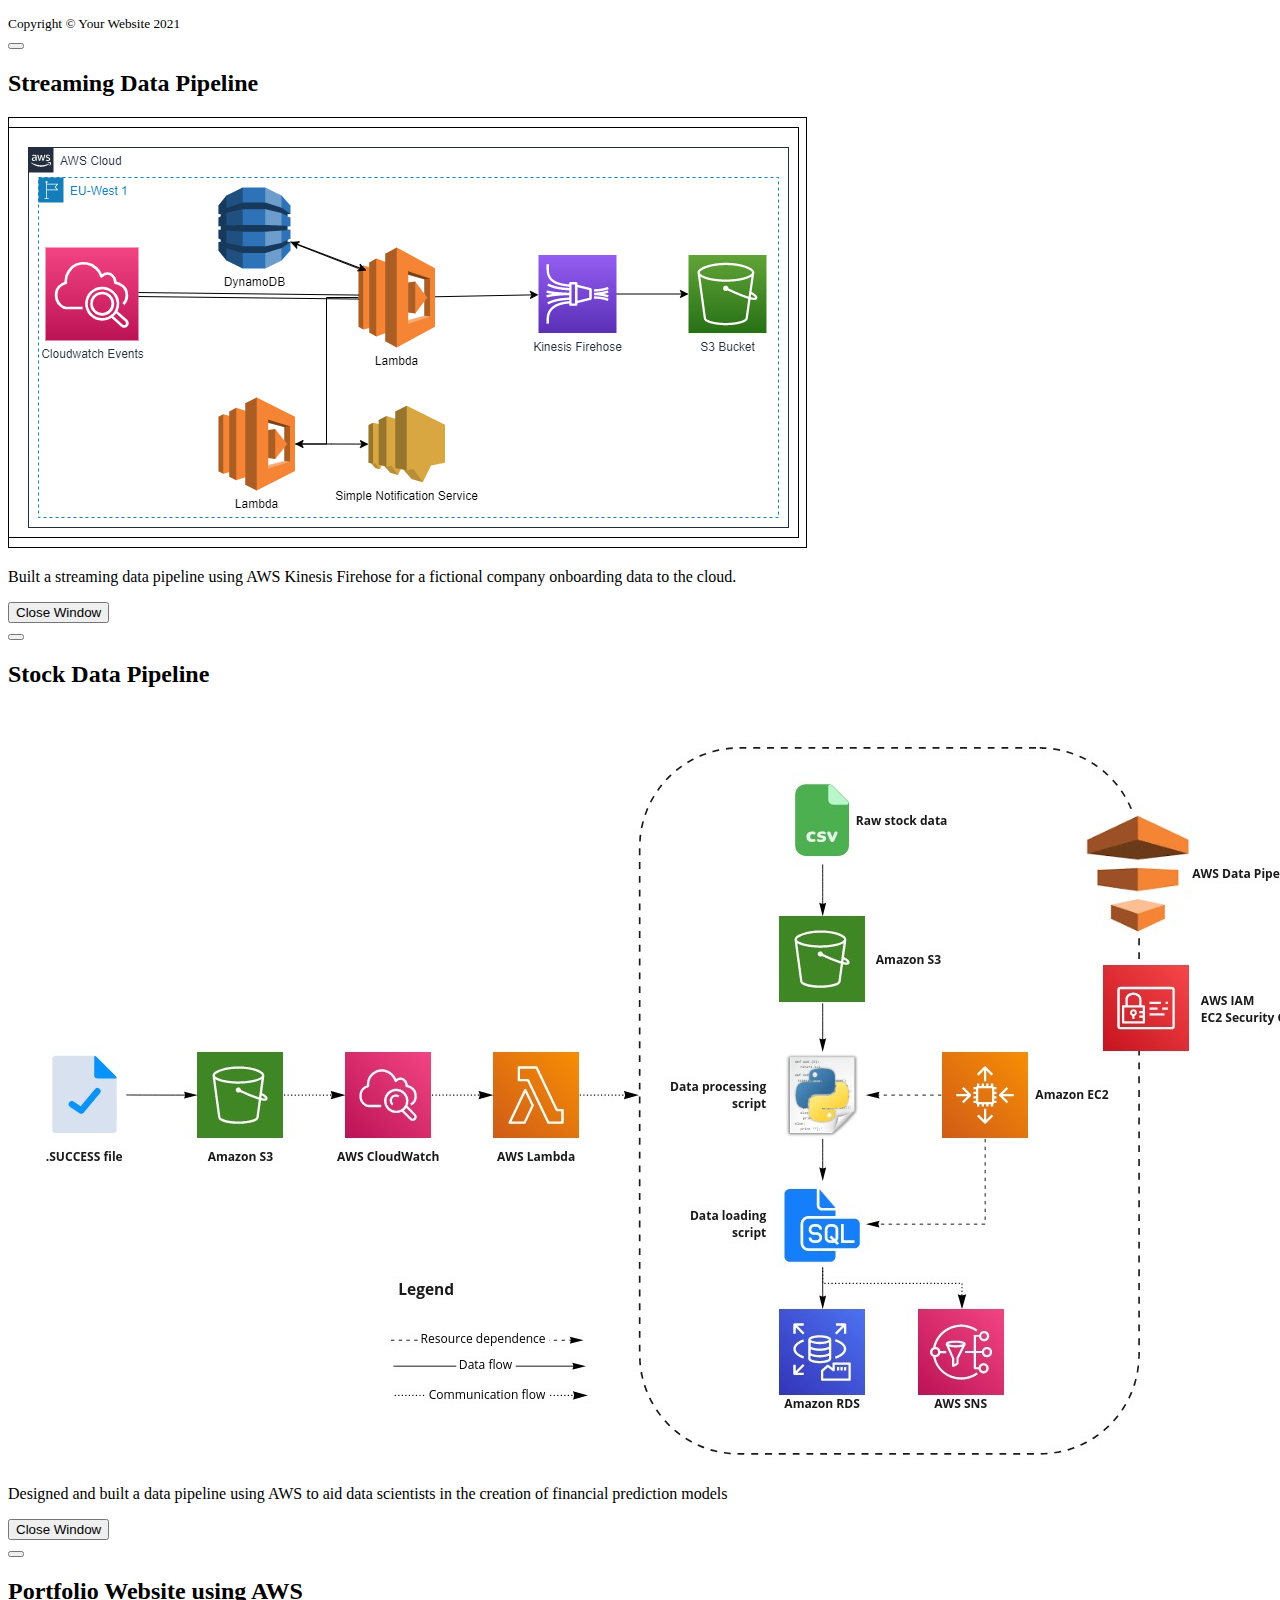
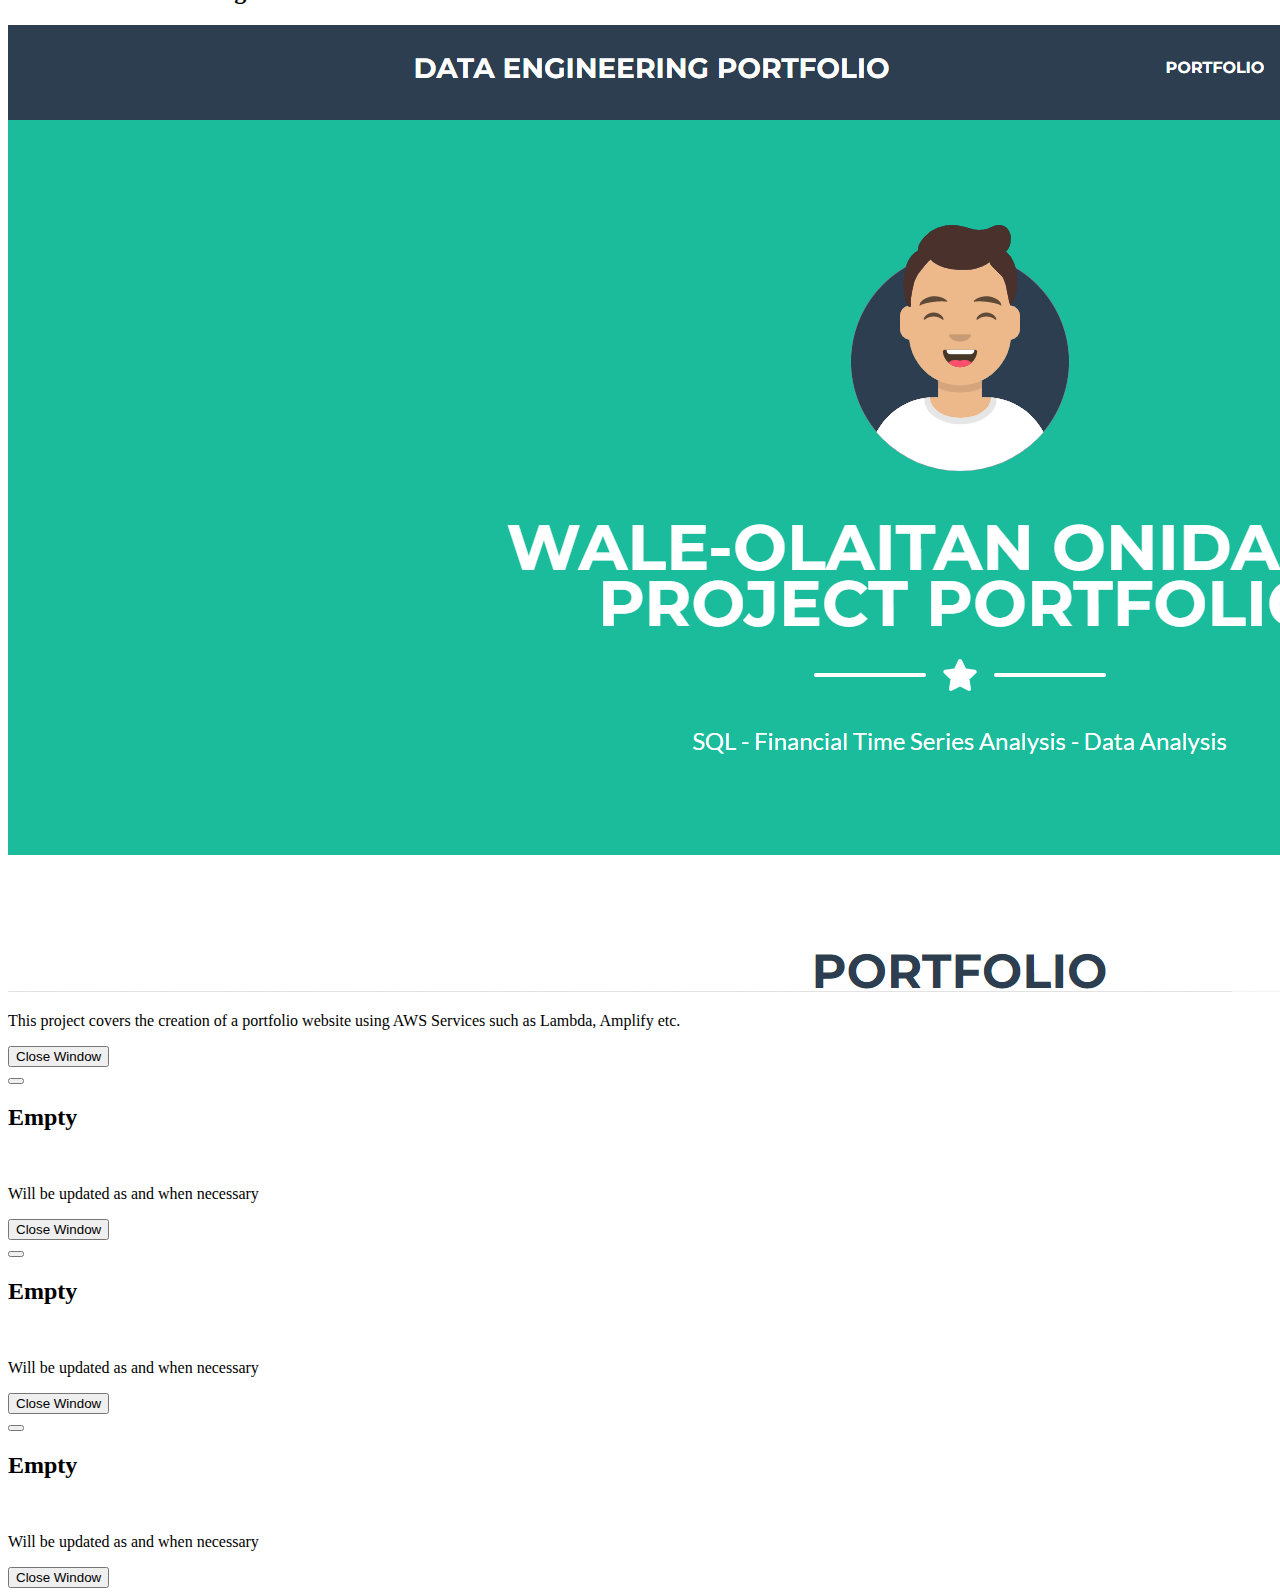
==== commit 6bcc0ee1: "-m modified the avatar image" ====
--- a/index.html
+++ b/index.html
@@ -41,7 +41,7 @@
         <header class="masthead bg-primary text-white text-center">
             <div class="container d-flex align-items-center flex-column">
                 <!-- Masthead Avatar Image-->
-                <img class="masthead-avatar mb-5" src="assets/img/avataaars.svg"  alt="" />
+                <img class="masthead-avatar mb-5" src="assets/img/avatar.png"  alt="" />
                 <!-- Masthead Heading-->
                 <!-- ========= CUSTOMISE SECTION =========== -->
                 <!-- You can change 'Cloud Computing Predict' to 'Your Name' -->
@@ -165,7 +165,7 @@
                     <!-- ========= CUSTOMISE SECTION =========== -->
                     <!-- You can replace the About Section content below to better fit the feel of your portfolio website -->
                     <div class="col-lg-4 ml-auto"><p class="lead">Onidajo is a hardworking purpose-driven intellectual. Whose aim is to satisfy and satiate a hunger to learn new things and discover and extend new frontiers.</p></div>
-                    <div class="col-lg-4 mr-auto"><p class="lead"> His philosophy is to always learn how to solve problems in as programmatic and logical a manner as possible, using problem-solving oriented thinking. His goal is to achieve collaboration with other developers and an ability to work under constraints so as to solve problems in as close to real world manner as possible... while understanding context, audience and project implementation challenges.</p></div>
+                    <div class="col-lg-4 mr-auto"><p class="lead"> He believes in solving problems efficiently by programming and thinking logically. He enjoys collaborating with other developers and thrives under constraints, aiming to solve problems in a realistic manner while understanding the context, audience, and implementation challenges.</p></div>
                     <!-- ======================================= -->
                 </div>
                 <!-- About Section Button-->
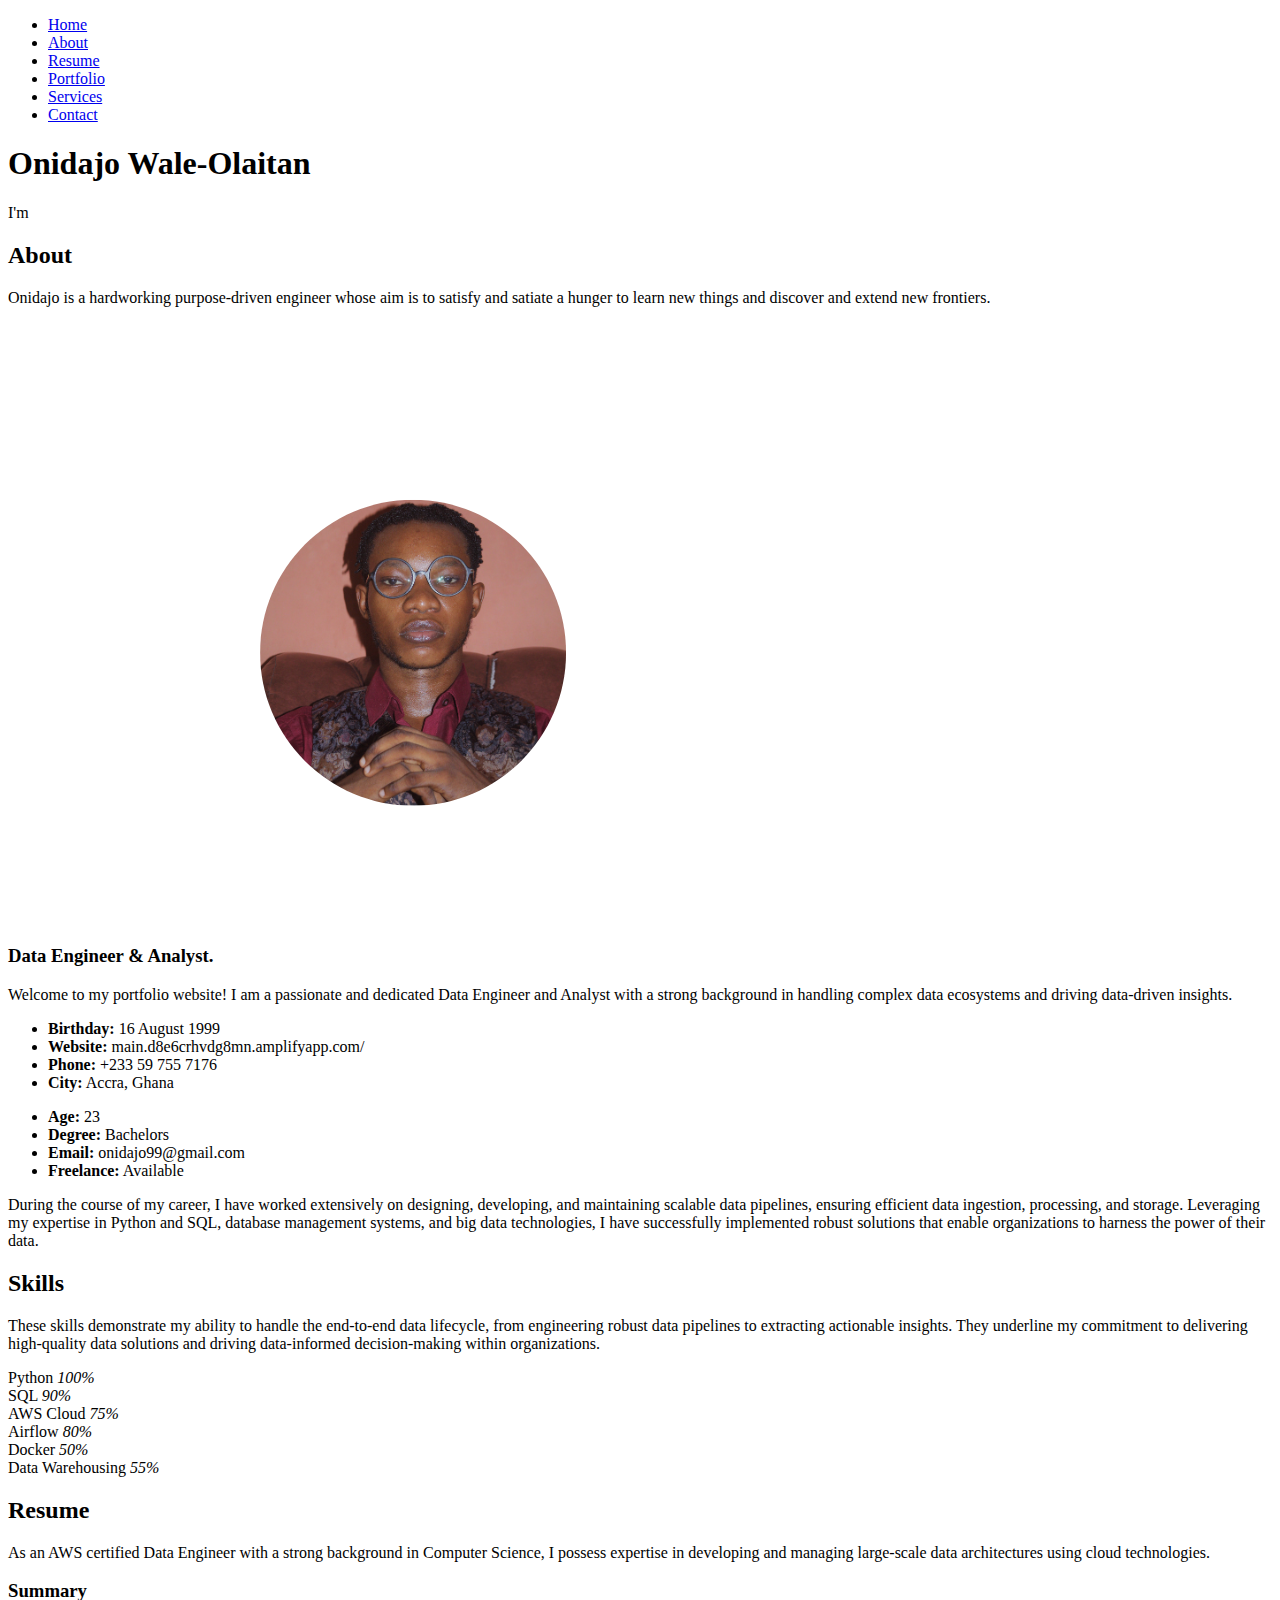
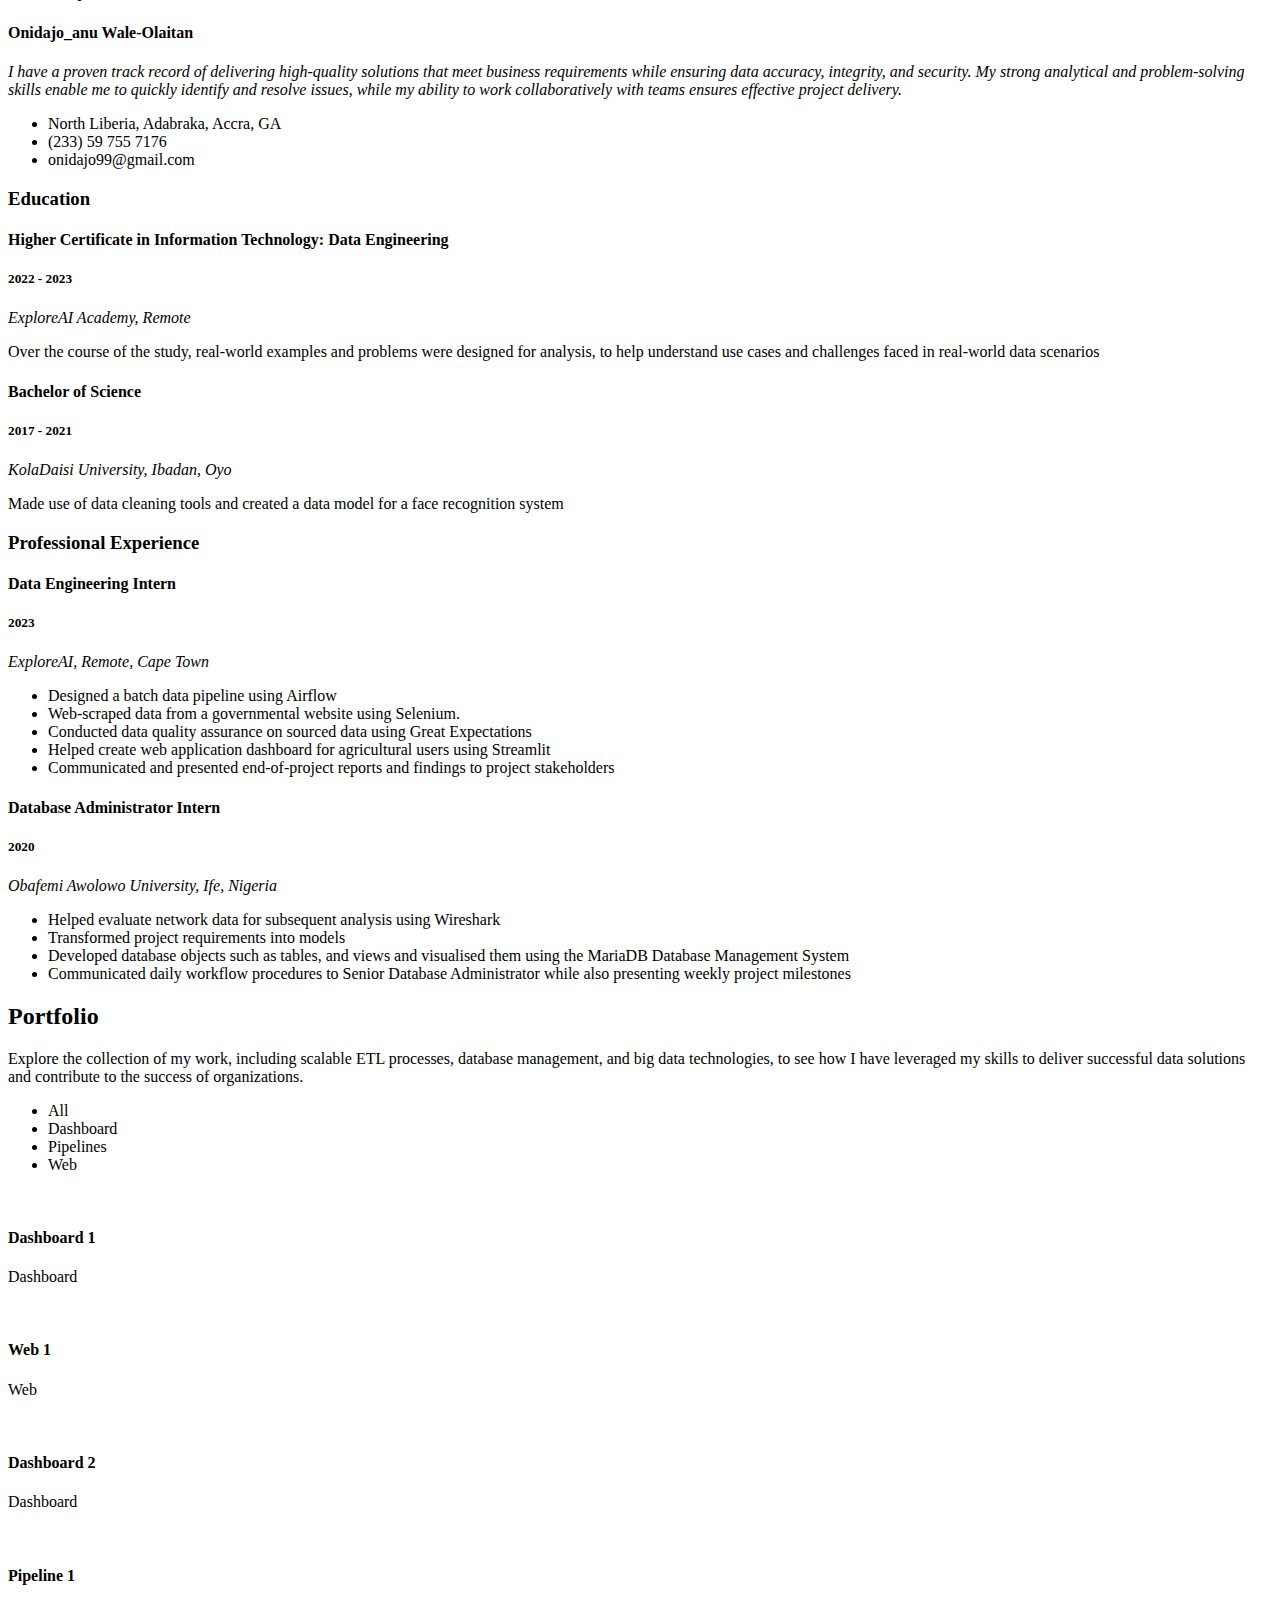
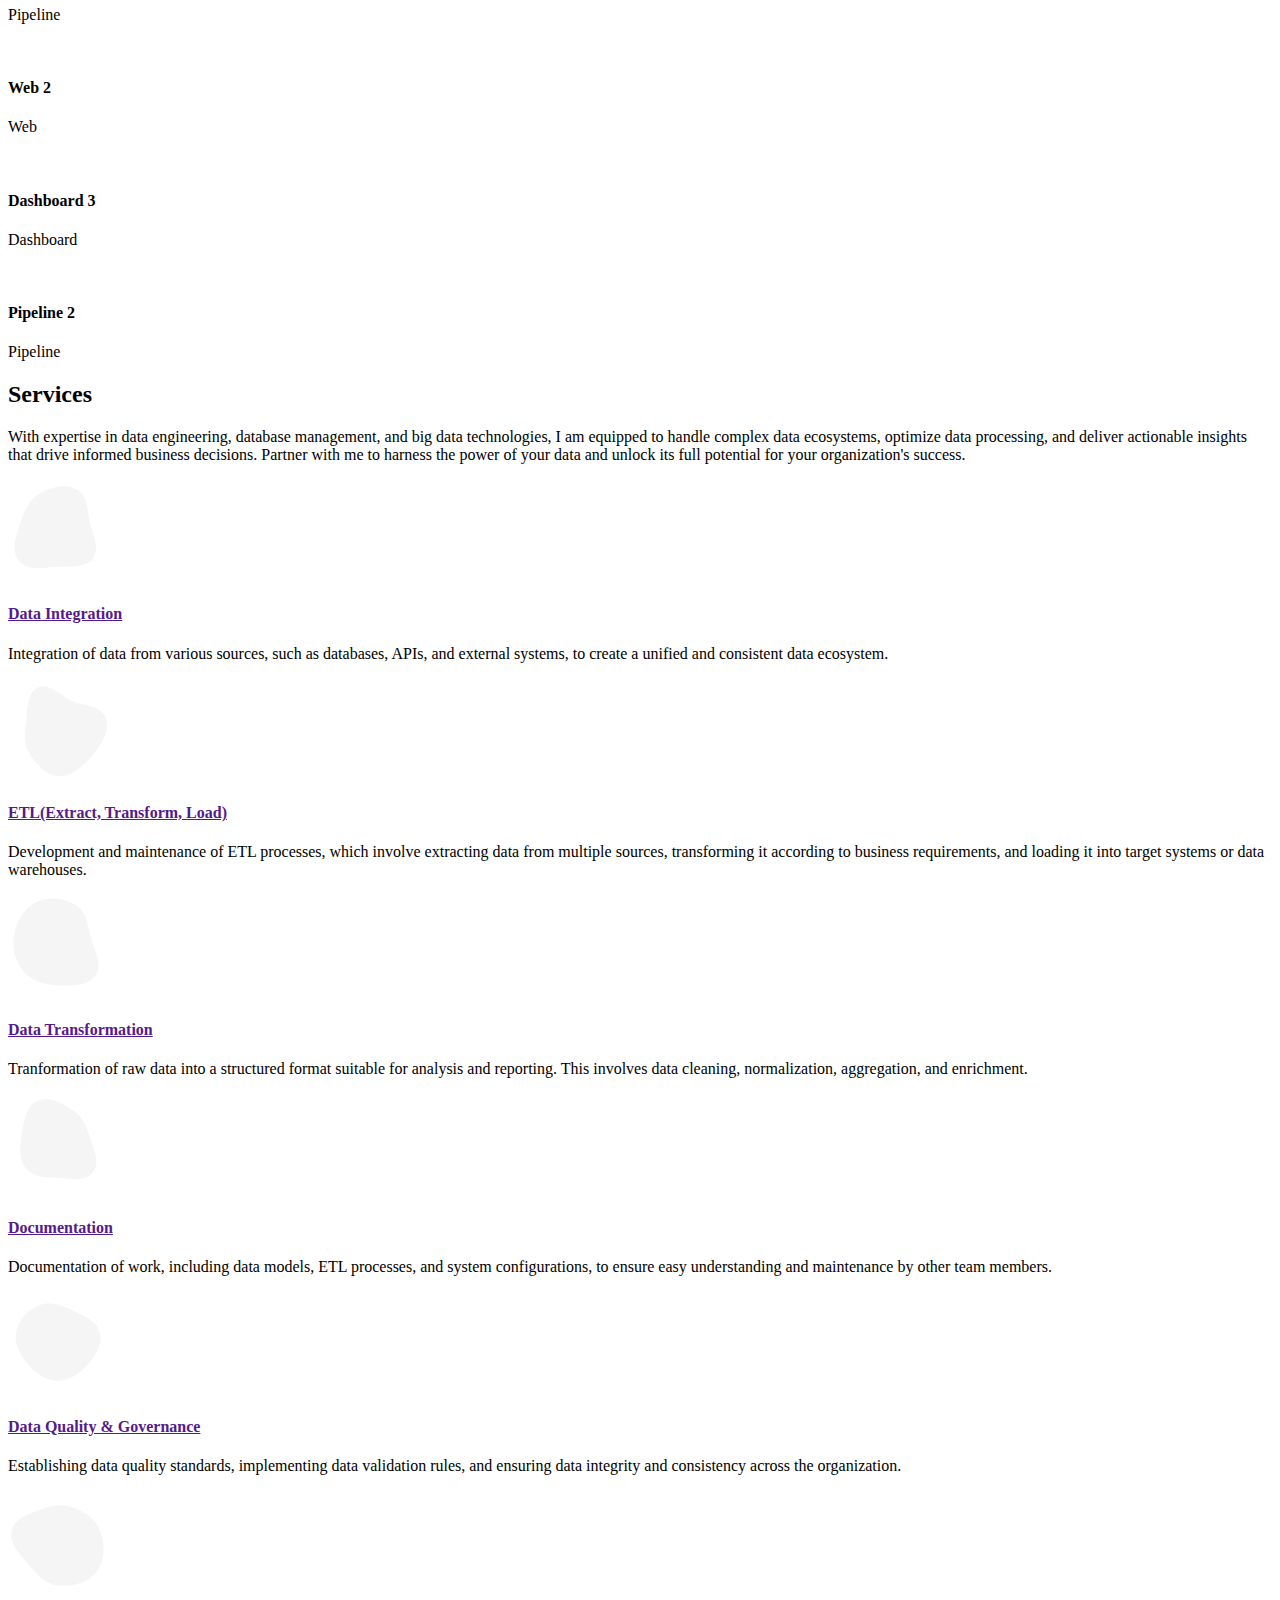
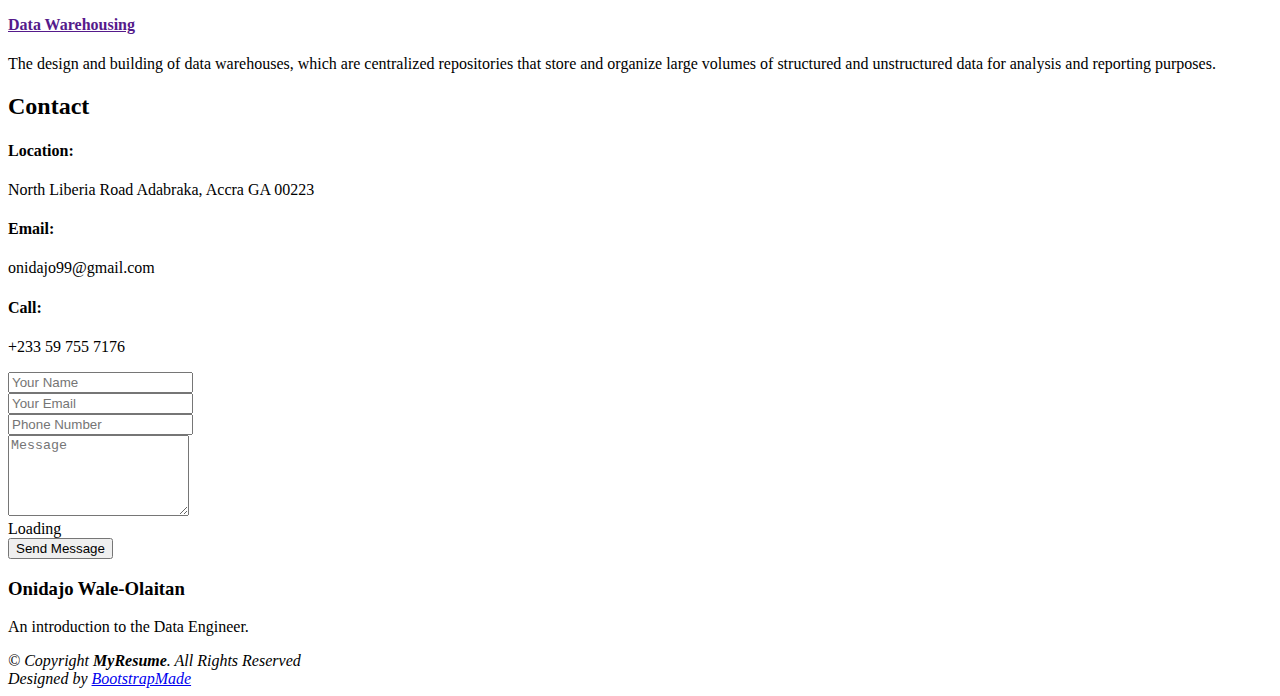
==== commit e876ac1f: "-m Added portfolio details" ====
--- a/index.html
+++ b/index.html
@@ -1,531 +1,767 @@
 <!DOCTYPE html>
 <html lang="en">
-    <head>
-        <meta charset="utf-8" />
-        <meta name="viewport" content="width=device-width, initial-scale=1, shrink-to-fit=no" />
-        <meta name="description" content="" />
-        <meta name="author" content="" />
-        <! --The html code below is used to set the text on the web page tab -->
-        <! --You can set this to whatever you want -->
-        <! --For example: {Your name - Portfolio Type} -->
-        <title>Onidajo-anu Fikayo - Serverless Student Portfolio Web page</title>
-        <!-- Favicon-->
-        <link rel="icon" type="image/x-icon" href="assets/img/Untitled.ico" />
-        <!-- Font Awesome icons (free version)-->
-        <script src="https://use.fontawesome.com/releases/v5.15.1/js/all.js" crossorigin="anonymous"></script>
-        <!-- Google fonts-->
-        <link href="https://fonts.googleapis.com/css?family=Montserrat:400,700" rel="stylesheet" type="text/css" />
-        <link href="https://fonts.googleapis.com/css?family=Lato:400,700,400italic,700italic" rel="stylesheet" type="text/css" />
-        <!-- Core theme CSS (includes Bootstrap)-->
-        <link href="css/styles.css" rel="stylesheet" />
-    </head>
-    <body id="page-top">
-        <!-- Navigation-->
-        <nav class="navbar navbar-expand-lg bg-secondary text-uppercase fixed-top" id="mainNav">
-            <div class="container">
-                <a class="navbar-brand js-scroll-trigger" href="#page-top">Data Engineering Portfolio</a>
-                <button class="navbar-toggler navbar-toggler-right text-uppercase font-weight-bold bg-primary text-white rounded" type="button" data-toggle="collapse" data-target="#navbarResponsive" aria-controls="navbarResponsive" aria-expanded="false" aria-label="Toggle navigation">
-                    Menu
-                    <i class="fas fa-bars"></i>
-                </button>
-                <div class="collapse navbar-collapse" id="navbarResponsive">
-                    <ul class="navbar-nav ml-auto">
-                        <li class="nav-item mx-0 mx-lg-1"><a class="nav-link py-3 px-0 px-lg-3 rounded js-scroll-trigger" href="#portfolio">Portfolio</a></li>
-                        <li class="nav-item mx-0 mx-lg-1"><a class="nav-link py-3 px-0 px-lg-3 rounded js-scroll-trigger" href="#about">About</a></li>
-                        <li class="nav-item mx-0 mx-lg-1"><a class="nav-link py-3 px-0 px-lg-3 rounded js-scroll-trigger" href="#contact">Contact</a></li>
-                    </ul>
-                </div>
-            </div>
-        </nav>
-        <!-- Masthead-->
-        <header class="masthead bg-primary text-white text-center">
-            <div class="container d-flex align-items-center flex-column">
-                <!-- Masthead Avatar Image-->
-                <img class="masthead-avatar mb-5" src="assets/img/avatar.png"  alt="" />
-                <!-- Masthead Heading-->
-                <!-- ========= CUSTOMISE SECTION =========== -->
-                <!-- You can change 'Cloud Computing Predict' to 'Your Name' -->
-                <!-- The Masthead will then read: '{Your Name} - Project Portfolio' -->
-                <h1 class="masthead-heading text-uppercase mb-0">Wale-Olaitan Onidajo - Project Portfolio</h1>
-                <!-- ======================================= -->
-                <!-- Icon Divider-->
-                <div class="divider-custom divider-light">
-                    <div class="divider-custom-line"></div>
-                    <div class="divider-custom-icon"><i class="fas fa-star"></i></div>
-                    <div class="divider-custom-line"></div>
-                </div>
-                <!-- Masthead Subheading-->
-                <!-- ========= CUSTOMISE SECTION =========== -->
-                <!-- Change this to a list of three or four of your most relevant skills-->
-                <p class="masthead-subheading font-weight-light mb-0">SQL - Python - AWS - Data Engineering - Data Analysis</p>
-                <!-- ======================================= -->
-            </div>
-        </header>
-        <!-- Portfolio Section-->
-        <section class="page-section portfolio" id="portfolio">
-            <div class="container">
-                <!-- Portfolio Section Heading-->
-                <h2 class="page-section-heading text-center text-uppercase text-secondary mb-0">Portfolio</h2>
-                <!-- Icon Divider-->
-                <div class="divider-custom">
-                    <div class="divider-custom-line"></div>
-                    <div class="divider-custom-icon"><i class="fas fa-star"></i></div>
-                    <div class="divider-custom-line"></div>
-                </div>
-                <!-- Portfolio Grid Items-->
-                <div class="row justify-content-center">
-                    <!-- Portfolio Item 1-->
-                    <div class="col-md-6 col-lg-4 mb-5">
-                        <div class="portfolio-item mx-auto" data-toggle="modal" data-target="#portfolioModal1">
-                            <div class="portfolio-item-caption d-flex align-items-center justify-content-center h-100 w-100">
-                                <div class="portfolio-item-caption-content text-center text-white"><i class="fas fa-plus fa-3x"></i></div>
-                            </div>
-                            <!-- ========= CUSTOMISE SECTION =========== -->
-                            <!-- Replace the link in the `src` string below to depict an image related to a project of yours -->
-                            <img class="img-fluid" src="assets/img/portfolio/christopher-robin-ebbinghaus-pgSkeh0yl8o-unsplash.jpg" alt="" />
-                            <!-- ======================================= -->
-                        </div>
-                    </div>
-                    <!-- Portfolio Item 2-->
-                    <div class="col-md-6 col-lg-4 mb-5">
-                        <div class="portfolio-item mx-auto" data-toggle="modal" data-target="#portfolioModal2">
-                            <div class="portfolio-item-caption d-flex align-items-center justify-content-center h-100 w-100">
-                                <div class="portfolio-item-caption-content text-center text-white"><i class="fas fa-plus fa-3x"></i></div>
-                            </div>
-                            <!-- ========= CUSTOMISE SECTION =========== -->
-                            <!-- Replace the link in the `src` string below to depict an image related to a project of yours -->
-                            <img class="img-fluid" src="assets/img/portfolio/thisisengineering-raeng-hoivM01c-vg-unsplash.jpg" alt="" />
-                            <!-- ======================================= -->
-                        </div>
-                    </div>
-                    <!-- Portfolio Item 3-->
-                    <div class="col-md-6 col-lg-4 mb-5">
-                        <div class="portfolio-item mx-auto" data-toggle="modal" data-target="#portfolioModal3">
-                            <div class="portfolio-item-caption d-flex align-items-center justify-content-center h-100 w-100">
-                                <div class="portfolio-item-caption-content text-center text-white"><i class="fas fa-plus fa-3x"></i></div>
-                            </div>
-                            <!-- ========= CUSTOMISE SECTION =========== -->
-                            <!-- Replace the link in the `src` string below to depict an image related to a project of yours -->
-                            <img class="img-fluid" src="assets/img/portfolio/gertruda-valaseviciute-xMObPS6V_gY-unsplash.jpg" alt="" />
-                            <!-- ======================================= -->
-                        </div>
-                    </div>
-                    <!-- Portfolio Item 4-->
-                    <div class="col-md-6 col-lg-4 mb-5 mb-lg-0">
-                        <div class="portfolio-item mx-auto" data-toggle="modal" data-target="#portfolioModal4">
-                            <div class="portfolio-item-caption d-flex align-items-center justify-content-center h-100 w-100">
-                                <div class="portfolio-item-caption-content text-center text-white"><i class="fas fa-plus fa-3x"></i></div>
-                            </div>
-                            <!-- ========= CUSTOMISE SECTION =========== -->
-                            <!-- Replace the link in the `src` string below to depict an image related to a project of yours -->
-                            <img class="img-fluid" src="assets/img/portfolio/michael-dziedzic-aQYgUYwnCsM-unsplash.jpg" alt="" />
-                            <!-- ======================================= -->
-                        </div>
-                    </div>
-                    <!-- Portfolio Item 5-->
-                    <div class="col-md-6 col-lg-4 mb-5 mb-md-0">
-                        <div class="portfolio-item mx-auto" data-toggle="modal" data-target="#portfolioModal5">
-                            <div class="portfolio-item-caption d-flex align-items-center justify-content-center h-100 w-100">
-                                <div class="portfolio-item-caption-content text-center text-white"><i class="fas fa-plus fa-3x"></i></div>
-                            </div>
-                            <!-- ========= CUSTOMISE SECTION =========== -->
-                            <!-- Replace the link in the `src` string below to depict an image related to a project of yours -->
-                            <img class="img-fluid" src="assets/img/portfolio/ales-nesetril-ex_p4AaBxbs-unsplash.jpg" alt="" />
-                            <!-- ======================================= -->
-                        </div>
-                    </div>
-                    <!-- Portfolio Item 6-->
-                    <div class="col-md-6 col-lg-4">
-                        <div class="portfolio-item mx-auto" data-toggle="modal" data-target="#portfolioModal6">
-                            <div class="portfolio-item-caption d-flex align-items-center justify-content-center h-100 w-100">
-                                <div class="portfolio-item-caption-content text-center text-white"><i class="fas fa-plus fa-3x"></i></div>
-                            </div>
-                            <!-- ========= CUSTOMISE SECTION =========== -->
-                            <!-- Replace the link in the `src` string below to depict an image related to a project of yours -->
-                            <img class="img-fluid" src="assets/img/portfolio/chris-ried-ieic5Tq8YMk-unsplash.jpg" alt="" />
-                            <!-- ======================================= -->
-                        </div>
-                    </div>
-                </div>
-            </div>
-        </section>
-        <!-- About Section-->
-        <section class="page-section bg-primary text-white mb-0" id="about">
-            <div class="container">
-                <!-- About Section Heading-->
-                <h2 class="page-section-heading text-center text-uppercase text-white">About</h2>
-                <!-- Icon Divider-->
-                <div class="divider-custom divider-light">
-                    <div class="divider-custom-line"></div>
-                    <div class="divider-custom-icon"><i class="fas fa-star"></i></div>
-                    <div class="divider-custom-line"></div>
-                </div>
-                <!-- About Section Content-->
-                <div class="row">
-                    <!-- ========= CUSTOMISE SECTION =========== -->
-                    <!-- You can replace the About Section content below to better fit the feel of your portfolio website -->
-                    <div class="col-lg-4 ml-auto"><p class="lead">Onidajo is a hardworking purpose-driven intellectual. Whose aim is to satisfy and satiate a hunger to learn new things and discover and extend new frontiers.</p></div>
-                    <div class="col-lg-4 mr-auto"><p class="lead"> He believes in solving problems efficiently by programming and thinking logically. He enjoys collaborating with other developers and thrives under constraints, aiming to solve problems in a realistic manner while understanding the context, audience, and implementation challenges.</p></div>
-                    <!-- ======================================= -->
-                </div>
-                <!-- About Section Button-->
-                <div class="text-center mt-4">
-                    <a class="btn btn-xl btn-outline-light" href="https://github.com/WillowyBoat2388/Projects">
-                        <i class="fas fa-download mr-2"></i>
-                        Link to My GitHub
-                    </a>
-                </div>
-            </div>
-        </section>
-        <!-- Contact Section-->
-        <!-- ========= !DO NOT MODIFY THIS SECTION! =========== -->
-        <section class="page-section" id="contact">
-            <div class="container">
-                <!-- Contact Section Heading-->
-                <h2 class="page-section-heading text-center text-uppercase text-secondary mb-0">Contact Me</h2>
-                <!-- Icon Divider-->
-                <div class="divider-custom">
-                    <div class="divider-custom-line"></div>
-                    <div class="divider-custom-icon"><i class="fas fa-star"></i></div>
-                    <div class="divider-custom-line"></div>
-                </div>
-                <!-- Contact Section Form-->
-                <div class="row">
-                    <div class="col-lg-8 mx-auto">
-                        <form id="contactForm" name="sentMessage" novalidate="novalidate">
-                            <div class="control-group">
-                                <div class="form-group floating-label-form-group controls mb-0 pb-2">
-                                    <label>Name</label>
-                                    <input class="form-control" id="name" type="text" placeholder="Name" required="required" data-validation-required-message="Please enter your name." />
-                                    <p class="help-block text-danger"></p>
-                                </div>
-                            </div>
-                            <div class="control-group">
-                                <div class="form-group floating-label-form-group controls mb-0 pb-2">
-                                    <label>Email Address</label>
-                                    <input class="form-control" id="email" type="email" placeholder="Email Address" required="required" data-validation-required-message="Please enter your email address." />
-                                    <p class="help-block text-danger"></p>
-                                </div>
-                            </div>
-                            <div class="control-group">
-                                <div class="form-group floating-label-form-group controls mb-0 pb-2">
-                                    <label>Phone Number</label>
-                                    <input class="form-control" id="phone" type="tel" placeholder="Phone Number" required="required" data-validation-required-message="Please enter your phone number." />
-                                    <p class="help-block text-danger"></p>
-                                </div>
-                            </div>
-                            <div class="control-group">
-                                <div class="form-group floating-label-form-group controls mb-0 pb-2">
-                                    <label>Message</label>
-                                    <textarea class="form-control" id="message" rows="5" placeholder="Message" required="required" data-validation-required-message="Please enter a message."></textarea>
-                                    <p class="help-block text-danger"></p>
-                                </div>
-                            </div>
-                            <br />
-                            <div id="success"></div>
-                            <div class="form-group"><button class="btn btn-primary btn-xl" id="sendMessageButton" type="submit">Send</button></div>
-                        </form>
-                    </div>
-                </div>
-            </div>
-        </section>
-        <!-- ======================================= -->
-        <!-- Footer-->
-        <footer class="footer text-center">
-            <div class="container">
-                <div class="row">
-                    <!-- ========= CUSTOMISE SECTION =========== -->
-                    <!-- You may want to remove this address information if it does not suit the purpose of your portfolio-->
-                    <!-- Footer Location-->
-                    <!-- ======================================= -->
-                    <!-- Footer Social Icons-->
-                    <div class="col-lg-4 mb-5 mb-lg-0">
-                        <h4 class="text-uppercase mb-4">Around the Web</h4>
-                        <!-- ========= CUSTOMISE SECTION =========== -->
-                        <!-- Update the URL strings placed within the href field in order to link your website to your social media accounts-->
-                        <!-- <a class="btn btn-outline-light btn-social mx-1" href="#!"><i class="fab fa-fw fa-facebook-f"></i></a>
-                         <a class="btn btn-outline-light btn-social mx-1" href="#!"><i class="fab fa-fw fa-twitter"></i></a> -->
-                        <a class="btn btn-outline-light btn-social mx-1" href="https://www.linkedin.com/in/fky/"><i class="fab fa-fw fa-linkedin-in"></i></a>
-                        <a class="btn btn-outline-light btn-social mx-1" href="#!"><i class="fab fa-fw fa-dribbble"></i></a>
-                        <!-- ======================================= -->
-                    </div>
-                    <!-- Footer About Text-->
-                    <!-- ========= CUSTOMISE SECTION =========== -->
-                    <!-- You may wish to modify this text to align with your personal portfolio website -->
-                    <div class="col-lg-4">
-                        <h4 class="text-uppercase mb-4">Onidajo_anu Fikayo's Personal Portfolio</h4>
-                        <p class="lead mb-0">
-                            Please fill in the contact form and let me know your thoughts on this website and myself, thank you.</a>
-                        </p>
-                    </div>
-                    <!-- ======================================= -->
-                </div>
-            </div>
-        </footer>
-        <!-- Copyright Section-->
-        <div class="copyright py-4 text-center text-white">
-            <div class="container"><small>Copyright © Your Website 2021</small></div>
-        </div>
-        <!-- Scroll to Top Button (Only visible on small and extra-small screen sizes)-->
-        <div class="scroll-to-top d-lg-none position-fixed">
-            <a class="js-scroll-trigger d-block text-center text-white rounded" href="#page-top"><i class="fa fa-chevron-up"></i></a>
-        </div>
-        <!-- Portfolio Pieces-->
-        <!-- Portfolio Piece 1-->
-        <!-- ========= CUSTOMISE SECTION =========== -->
-        <!-- Modify the title, image, and text of the first portfolio project within this section-->
-        <div class="portfolio-modal modal fade" id="portfolioModal1" tabindex="-1" role="dialog" aria-labelledby="portfolioModal1Label" aria-hidden="true">
-            <div class="modal-dialog modal-xl" role="document">
-                <div class="modal-content">
-                    <button class="close" type="button" data-dismiss="modal" aria-label="Close">
-                        <span aria-hidden="true"><i class="fas fa-times"></i></span>
-                    </button>
-                    <div class="modal-body text-center">
-                        <div class="container">
-                            <div class="row justify-content-center">
-                                <div class="col-lg-8">
-                                    <!-- Portfolio Piece - Title-->
-                                    <!-- Modify the title of the first portfolio project here -->
-                                    <h2 class="portfolio-modal-title text-secondary text-uppercase mb-0" id="portfolioModal1Label">Streaming Data Pipeline</h2>
-                                    <!-- Icon Divider-->
-                                    <div class="divider-custom">
-                                        <div class="divider-custom-line"></div>
-                                        <div class="divider-custom-icon"><i class="fas fa-star"></i></div>
-                                        <div class="divider-custom-line"></div>
-                                    </div>
-                                    <!-- Portfolio Piece - Image-->
-                                    <!-- Modify the image of the first portfolio project here-->
-                                    <img class="img-fluid rounded mb-5" src="assets/img/portfolio/Onboarding on-premise_data.png" alt="" />
-                                    <!-- Portfolio Piece - Text-->
-                                    <!-- Modify the description of the first portfolio project here-->
-                                    <p class="mb-5">Built a streaming data pipeline using AWS Kinesis Firehose for a fictional company onboarding data to the cloud.</p>
-                                    <button class="btn btn-primary" data-dismiss="modal">
-                                        <i class="fas fa-times fa-fw"></i>
-                                        Close Window
-                                    </button>
-                                </div>
-                            </div>
-                        </div>
-                    </div>
-                </div>
-            </div>
-        </div>
-        <!-- ======================================= -->
-
-        <!-- Portfolio Piece 2-->
-        <!-- ========= CUSTOMISE SECTION =========== -->
-        <!-- Modify the title, image, and text of the second portfolio project within this section-->
-        <div class="portfolio-modal modal fade" id="portfolioModal2" tabindex="-1" role="dialog" aria-labelledby="portfolioModal2Label" aria-hidden="true">
-            <div class="modal-dialog modal-xl" role="document">
-                <div class="modal-content">
-                    <button class="close" type="button" data-dismiss="modal" aria-label="Close">
-                        <span aria-hidden="true"><i class="fas fa-times"></i></span>
-                    </button>
-                    <div class="modal-body text-center">
-                        <div class="container">
-                            <div class="row justify-content-center">
-                                <div class="col-lg-8">
-                                    <!-- Portfolio Piece - Title-->
-                                    <!-- Modify the title of the second portfolio project here -->
-                                    <h2 class="portfolio-modal-title text-secondary text-uppercase mb-0" id="portfolioModal2Label">Stock Data Pipeline</h2>
-                                    <!-- Icon Divider-->
-                                    <div class="divider-custom">
-                                        <div class="divider-custom-line"></div>
-                                        <div class="divider-custom-icon"><i class="fas fa-star"></i></div>
-                                        <div class="divider-custom-line"></div>
-                                    </div>
-                                    <!-- Portfolio Piece - Image-->
-                                    <!-- Modify the image of the second portfolio project here-->
-                                    <img class="img-fluid rounded mb-5" src="assets/img/portfolio/end-to-end-pipeline.jpg" alt="" />
-                                    <!-- Portfolio Piece - Text-->
-                                    <!-- Modify the description of the second portfolio project here-->
-                                    <p class="mb-5">Designed and built a data pipeline using AWS to aid data scientists in the creation of financial prediction models</p>
-                                    <button class="btn btn-primary" data-dismiss="modal">
-                                        <i class="fas fa-times fa-fw"></i>
-                                        Close Window
-                                    </button>
-                                </div>
-                            </div>
-                        </div>
-                    </div>
-                </div>
-            </div>
-        </div>
-        <!-- ======================================= -->
-
-        <!-- Portfolio Piece 3-->
-        <!-- ========= CUSTOMISE SECTION =========== -->
-        <!-- Modify the title, image, and text of the third portfolio project within this section-->
-        <div class="portfolio-modal modal fade" id="portfolioModal3" tabindex="-1" role="dialog" aria-labelledby="portfolioModal3Label" aria-hidden="true">
-            <div class="modal-dialog modal-xl" role="document">
-                <div class="modal-content">
-                    <button class="close" type="button" data-dismiss="modal" aria-label="Close">
-                        <span aria-hidden="true"><i class="fas fa-times"></i></span>
-                    </button>
-                    <div class="modal-body text-center">
-                        <div class="container">
-                            <div class="row justify-content-center">
-                                <div class="col-lg-8">
-                                    <!-- Portfolio Piece - Title-->
-                                    <!-- Modify the title of the third portfolio project here -->
-                                    <h2 class="portfolio-modal-title text-secondary text-uppercase mb-0" id="portfolioModal3Label">Portfolio Website using AWS</h2>
-                                    <!-- Icon Divider-->
-                                    <div class="divider-custom">
-                                        <div class="divider-custom-line"></div>
-                                        <div class="divider-custom-icon"><i class="fas fa-star"></i></div>
-                                        <div class="divider-custom-line"></div>
-                                    </div>
-                                    <!-- Portfolio Piece - Image-->
-                                    <!-- Modify the image of the third portfolio project here -->
-                                    <img class="img-fluid rounded mb-5" src="assets/img/portfolio/Portfolio_website.png" alt="" />
-                                    <!-- Portfolio Piece - Text-->
-                                    <!-- Modify the description of the third portfolio project here-->
-                                    <p class="mb-5">This project covers the creation of a portfolio website using AWS Services such as Lambda, Amplify etc.</p>
-                                    <button class="btn btn-primary" data-dismiss="modal">
-                                        <i class="fas fa-times fa-fw"></i>
-                                        Close Window
-                                    </button>
-                                </div>
-                            </div>
-                        </div>
-                    </div>
-                </div>
-            </div>
-        </div>
-        <!-- ======================================= -->
-
-        <!-- Portfolio Piece 4-->
-        <!-- ========= CUSTOMISE SECTION =========== -->
-        <!-- Modify the title, image, and text of the fourth portfolio project within this section-->
-        <div class="portfolio-modal modal fade" id="portfolioModal4" tabindex="-1" role="dialog" aria-labelledby="portfolioModal4Label" aria-hidden="true">
-            <div class="modal-dialog modal-xl" role="document">
-                <div class="modal-content">
-                    <button class="close" type="button" data-dismiss="modal" aria-label="Close">
-                        <span aria-hidden="true"><i class="fas fa-times"></i></span>
-                    </button>
-                    <div class="modal-body text-center">
-                        <div class="container">
-                            <div class="row justify-content-center">
-                                <div class="col-lg-8">
-                                    <!-- Portfolio Piece - Title-->
-                                    <!-- Modify the title of the fourth portfolio project here -->
-                                    <h2 class="portfolio-modal-title text-secondary text-uppercase mb-0" id="portfolioModal4Label">Empty</h2>
-                                    <!-- Icon Divider-->
-                                    <div class="divider-custom">
-                                        <div class="divider-custom-line"></div>
-                                        <div class="divider-custom-icon"><i class="fas fa-star"></i></div>
-                                        <div class="divider-custom-line"></div>
-                                    </div>
-                                    <!-- Portfolio Piece - Image-->
-                                    <!-- Modify the image of the fourth portfolio project here -->
-                                    <img class="img-fluid rounded mb-5" src="assets/img/portfolio/tr-n-toan-RdV3_mu0EQU-unsplash.jpg" alt="" />
-                                    <!-- Portfolio Piece - Text-->
-                                    <!-- Modify the description of the fourth portfolio project here-->
-                                    <p class="mb-5">Will be updated as and when necessary</p>
-                                    <button class="btn btn-primary" data-dismiss="modal">
-                                        <i class="fas fa-times fa-fw"></i>
-                                        Close Window
-                                    </button>
-                                </div>
-                            </div>
-                        </div>
-                    </div>
-                </div>
-            </div>
-        </div>
-        <!-- ======================================= -->
-        
-        <!-- Portfolio Piece 5-->
-        <!-- ========= CUSTOMISE SECTION =========== -->
-        <!-- Modify the title, image, and text of the fifth portfolio project within this section-->
-        <div class="portfolio-modal modal fade" id="portfolioModal5" tabindex="-1" role="dialog" aria-labelledby="portfolioModal5Label" aria-hidden="true">
-            <div class="modal-dialog modal-xl" role="document">
-                <div class="modal-content">
-                    <button class="close" type="button" data-dismiss="modal" aria-label="Close">
-                        <span aria-hidden="true"><i class="fas fa-times"></i></span>
-                    </button>
-                    <div class="modal-body text-center">
-                        <div class="container">
-                            <div class="row justify-content-center">
-                                <div class="col-lg-8">
-                                    <!-- Portfolio Piece - Title-->
-                                    <!-- Modify the title of the fifth portfolio project here -->
-                                    <h2 class="portfolio-modal-title text-secondary text-uppercase mb-0" id="portfolioModal5Label">Empty</h2>
-                                    <!-- Icon Divider-->
-                                    <div class="divider-custom">
-                                        <div class="divider-custom-line"></div>
-                                        <div class="divider-custom-icon"><i class="fas fa-star"></i></div>
-                                        <div class="divider-custom-line"></div>
-                                    </div>
-                                    <!-- Portfolio Piece - Image-->
-                                    <!-- Modify the image of the fifth portfolio project here -->
-                                    <img class="img-fluid rounded mb-5" src="assets/img/portfolio/klaudia-piaskowska-g55bG1O5Lf0-unsplash.jpg" alt="" />
-                                    <!-- Portfolio Piece - Text-->
-                                    <!-- Modify the description of the fifth portfolio project here-->
-                                    <p class="mb-5"> Will be updated as and when necessary </p>
-                                    <button class="btn btn-primary" data-dismiss="modal">
-                                        <i class="fas fa-times fa-fw"></i>
-                                        Close Window
-                                    </button>
-                                </div>
-                            </div>
-                        </div>
-                    </div>
-                </div>
-            </div>
-        </div>
-        <!-- ======================================= -->
-
-        <!-- Portfolio Piece 6-->
-        <!-- ========= CUSTOMISE SECTION =========== -->
-        <!-- Modify the title, image, and text of the sixth portfolio project within this section-->
-        <div class="portfolio-modal modal fade" id="portfolioModal6" tabindex="-1" role="dialog" aria-labelledby="portfolioModal6Label" aria-hidden="true">
-            <div class="modal-dialog modal-xl" role="document">
-                <div class="modal-content">
-                    <button class="close" type="button" data-dismiss="modal" aria-label="Close">
-                        <span aria-hidden="true"><i class="fas fa-times"></i></span>
-                    </button>
-                    <div class="modal-body text-center">
-                        <div class="container">
-                            <div class="row justify-content-center">
-                                <div class="col-lg-8">
-                                    <!-- Portfolio Piece - Title-->
-                                    <!-- Modify the title of the sixth portfolio project here -->
-                                    <h2 class="portfolio-modal-title text-secondary text-uppercase mb-0" id="portfolioModal6Label">Empty</h2>
-                                    <!-- Icon Divider-->
-                                    <div class="divider-custom">
-                                        <div class="divider-custom-line"></div>
-                                        <div class="divider-custom-icon"><i class="fas fa-star"></i></div>
-                                        <div class="divider-custom-line"></div>
-                                    </div>
-                                    <!-- Portfolio Piece - Image-->
-                                    <!-- Modify the image of the sixth portfolio project here -->
-                                    <img class="img-fluid rounded mb-5" src="assets/img/portfolio/daan-stevens-yGUuMIqjIrU-unsplash.jpg" alt="" />
-                                    <!-- Portfolio Piece - Text-->
-                                    <!-- Modify the description of the sixth portfolio project here-->
-                                    <p class="mb-5">Will be updated as and when necessary</p>
-                                    <button class="btn btn-primary" data-dismiss="modal">
-                                        <i class="fas fa-times fa-fw"></i>
-                                        Close Window
-                                    </button>
-                                </div>
-                            </div>
-                        </div>
-                    </div>
-                </div>
-            </div>
-        </div>
-        <!-- ======================================= -->
-
-        <!-- Bootstrap core JS-->
-        <script src="https://cdnjs.cloudflare.com/ajax/libs/jquery/3.5.1/jquery.min.js"></script>
-        <script src="https://cdn.jsdelivr.net/npm/bootstrap@4.5.3/dist/js/bootstrap.bundle.min.js"></script>
-        <!-- Third party plugin JS-->
-        <script src="https://cdnjs.cloudflare.com/ajax/libs/jquery-easing/1.4.1/jquery.easing.min.js"></script>
-        <!-- Contact form JS-->
-        <script src="assets/mail/jqBootstrapValidation.js"></script>
-        <script src="assets/mail/contact_me.js"></script>
-        <!-- Core theme JS-->
-        <script src="js/scripts.js"></script>
-    </body>
-</html>
+
+<head>
+  <meta charset="utf-8">
+  <meta content="width=device-width, initial-scale=1.0" name="viewport">
+
+  <title>Onidajo's Serverless Portfolio</title>
+  <meta content="" name="description">
+  <meta content="" name="keywords">
+  
+    <!--Jquery cdn
+    <script src="https://ajax.googleapis.com/ajax/libs/jquery/3.6.4/jquery.min.js"></script>
+    -->
+  <!-- Favicons -->
+  <link href="assets/img/favicon.png" rel="icon">
+  <link href="assets/img/apple-touch-icon.png" rel="apple-touch-icon">
+
+  <!-- Google Fonts -->
+  <link href="https://fonts.googleapis.com/css?family=Open+Sans:300,300i,400,400i,600,600i,700,700i|Raleway:300,300i,400,400i,500,500i,600,600i,700,700i|Poppins:300,300i,400,400i,500,500i,600,600i,700,700i" rel="stylesheet">
+
+  <!-- Vendor CSS Files -->
+  <link href="assets/vendor/aos/aos.css" rel="stylesheet">
+  <link href="assets/vendor/bootstrap/css/bootstrap.min.css" rel="stylesheet">
+  <link href="assets/vendor/bootstrap-icons/bootstrap-icons.css" rel="stylesheet">
+  <link href="assets/vendor/boxicons/css/boxicons.min.css" rel="stylesheet">
+  <link href="assets/vendor/glightbox/css/glightbox.min.css" rel="stylesheet">
+  <link href="assets/vendor/swiper/swiper-bundle.min.css" rel="stylesheet">
+
+
+  <!-- Template Main CSS File -->
+  <link href="assets/css/style.css" rel="stylesheet">
+
+  <!-- =======================================================
+  * Template Name: MyResume
+  * Updated: Mar 10 2023 with Bootstrap v5.2.3
+  * Template URL: https://bootstrapmade.com/free-html-bootstrap-template-my-resume/
+  * Author: BootstrapMade.com
+  * License: https://bootstrapmade.com/license/
+  ======================================================== -->
+</head>
+
+<body>
+
+  <!-- ======= Mobile nav toggle button ======= -->
+  <!-- <button type="button" class="mobile-nav-toggle d-xl-none"><i class="bi bi-list mobile-nav-toggle"></i></button> -->
+  <i class="bi bi-list mobile-nav-toggle d-lg-none"></i>
+  <!-- ======= Header ======= -->
+  <header id="header" class="d-flex flex-column justify-content-center">
+
+    <nav id="navbar" class="navbar nav-menu">
+      <ul>
+        <li><a href="#hero" class="nav-link scrollto active"><i class="bx bx-home"></i> <span>Home</span></a></li>
+        <li><a href="#about" class="nav-link scrollto"><i class="bx bx-user"></i> <span>About</span></a></li>
+        <li><a href="#resume" class="nav-link scrollto"><i class="bx bx-file-blank"></i> <span>Resume</span></a></li>
+        <li><a href="#portfolio" class="nav-link scrollto"><i class="bx bx-book-content"></i> <span>Portfolio</span></a></li>
+        <li><a href="#services" class="nav-link scrollto"><i class="bx bx-server"></i> <span>Services</span></a></li>
+        <li><a href="#contact" class="nav-link scrollto"><i class="bx bx-envelope"></i> <span>Contact</span></a></li>
+      </ul>
+    </nav><!-- .nav-menu -->
+
+  </header><!-- End Header -->
+
+  <!-- ======= Hero Section ======= -->
+  <section id="hero" class="d-flex flex-column justify-content-center">
+    <div class="container" data-aos="zoom-in" data-aos-delay="100">
+      <h1>Onidajo Wale-Olaitan</h1>
+      <p>I'm <span class="typed" data-typed-items="an Engineer, a Developer, an Analyst, a Designer"></span></p>
+      <div class="social-links">
+        <!--<a href="#" class="twitter"><i class="bx bxl-twitter"></i></a>
+        <a href="#" class="facebook"><i class="bx bxl-facebook"></i></a>
+        <a href="#" class="instagram"><i class="bx bxl-instagram"></i></a>-->
+        <a href="https://github.com/WillowyBoat2388/" class="google-plus"><i class="bx bxl-github"></i></a>
+        <a href="https://www.linkedin.com/in/fky/" class="linkedin"><i class="bx bxl-linkedin"></i></a>
+      </div>
+    </div>
+  </section><!-- End Hero -->
+
+  <main id="main">
+
+    <!-- ======= About Section ======= -->
+    <section id="about" class="about">
+      <div class="container" data-aos="fade-up">
+
+        <div class="section-title">
+          <h2>About</h2>
+          <p>Onidajo is a hardworking purpose-driven engineer whose aim is to satisfy and satiate a hunger to learn new things and discover and extend new frontiers.</p>
+        </div>
+
+        <div class="row">
+          <div class="col-lg-4">
+            <img src="assets/img/avatar.png" class="img-fluid" alt="">
+          </div>
+          <div class="col-lg-8 pt-4 pt-lg-0 content">
+            <h3>Data Engineer &amp; Analyst.</h3>
+            <p class="fst-italic">
+              Welcome to my portfolio website! I am a passionate and dedicated Data Engineer and Analyst with a strong background in 
+              handling complex data ecosystems and driving data-driven insights.
+            </p>
+            <div class="row">
+              <div class="col-lg-6">
+                <ul>
+                  <li><i class="bi bi-chevron-right"></i> <strong>Birthday:</strong> <span>16 August 1999</span></li>
+                  <li><i class="bi bi-chevron-right"></i> <strong>Website:</strong> <span>main.d8e6crhvdg8mn.amplifyapp.com/</span></li>
+                  <li><i class="bi bi-chevron-right"></i> <strong>Phone:</strong> <span>+233 59 755 7176</span></li>
+                  <li><i class="bi bi-chevron-right"></i> <strong>City:</strong> <span>Accra, Ghana</span></li>
+                </ul>
+              </div>
+              <div class="col-lg-6">
+                <ul>
+                  <li><i class="bi bi-chevron-right"></i> <strong>Age:</strong> <span>23</span></li>
+                  <li><i class="bi bi-chevron-right"></i> <strong>Degree:</strong> <span>Bachelors</span></li>
+                  <li><i class="bi bi-chevron-right"></i> <strong>Email:</strong> <span>onidajo99@gmail.com</span></li>
+                  <li><i class="bi bi-chevron-right"></i> <strong>Freelance:</strong> <span>Available</span></li>
+                </ul>
+              </div>
+            </div>
+            <p>
+              During the course of my career, I have worked extensively on designing, developing, and maintaining scalable data pipelines, 
+              ensuring efficient data ingestion, processing, and storage. Leveraging my expertise in Python and SQL, 
+              database management systems, and big data technologies, I have successfully implemented robust solutions that enable 
+              organizations to harness the power of their data.
+            </p>
+          </div>
+        </div>
+
+      </div>
+    </section><!-- End About Section -->
+
+    <!-- ======= Facts Section ======= -->
+    <!--<section id="facts" class="facts">
+      <div class="container" data-aos="fade-up">
+
+        <div class="section-title">
+          <h2>Facts</h2>
+          <p>Magnam dolores commodi suscipit. Necessitatibus eius consequatur ex aliquid fuga eum quidem. Sit sint consectetur velit. Quisquam quos quisquam cupiditate. Et nemo qui impedit suscipit alias ea. Quia fugiat sit in iste officiis commodi quidem hic quas.</p>
+        </div>
+
+        <div class="row">
+
+          <div class="col-lg-3 col-md-6">
+            <div class="count-box">
+              <i class="bi bi-emoji-smile"></i>
+              <span data-purecounter-start="0" data-purecounter-end="232" data-purecounter-duration="1" class="purecounter"></span>
+              <p>Happy Clients</p>
+            </div>
+          </div>
+
+          <div class="col-lg-3 col-md-6 mt-5 mt-md-0">
+            <div class="count-box">
+              <i class="bi bi-journal-richtext"></i>
+              <span data-purecounter-start="0" data-purecounter-end="521" data-purecounter-duration="1" class="purecounter"></span>
+              <p>Projects</p>
+            </div>
+          </div>
+
+          <div class="col-lg-3 col-md-6 mt-5 mt-lg-0">
+            <div class="count-box">
+              <i class="bi bi-headset"></i>
+              <span data-purecounter-start="0" data-purecounter-end="1463" data-purecounter-duration="1" class="purecounter"></span>
+              <p>Hours Of Support</p>
+            </div>
+          </div>
+
+          <div class="col-lg-3 col-md-6 mt-5 mt-lg-0">
+            <div class="count-box">
+              <i class="bi bi-award"></i>
+              <span data-purecounter-start="0" data-purecounter-end="25" data-purecounter-duration="1" class="purecounter"></span>
+              <p>Awards</p>
+            </div>
+          </div>
+
+        </div>
+
+      </div>
+    </section><!-- End Facts Section -->
+
+    <!-- ======= Skills Section ======= -->
+    <section id="skills" class="skills section-bg">
+      <div class="container" data-aos="fade-up">
+
+        <div class="section-title">
+          <h2>Skills</h2>
+          <p>These skills demonstrate my ability to handle the end-to-end data lifecycle, from engineering robust data pipelines 
+            to extracting actionable insights. They underline my commitment to delivering high-quality data solutions and driving 
+            data-informed decision-making within organizations.</p>
+        </div>
+
+        <div class="row skills-content">
+
+          <div class="col-lg-6">
+
+            <div class="progress">
+              <span class="skill">Python <i class="val">100%</i></span>
+              <div class="progress-bar-wrap">
+                <div class="progress-bar" role="progressbar" aria-valuenow="100" aria-valuemin="0" aria-valuemax="100"></div>
+              </div>
+            </div>
+
+            <div class="progress">
+              <span class="skill">SQL <i class="val">90%</i></span>
+              <div class="progress-bar-wrap">
+                <div class="progress-bar" role="progressbar" aria-valuenow="90" aria-valuemin="0" aria-valuemax="100"></div>
+              </div>
+            </div>
+
+            <div class="progress">
+              <span class="skill">AWS Cloud <i class="val">75%</i></span>
+              <div class="progress-bar-wrap">
+                <div class="progress-bar" role="progressbar" aria-valuenow="75" aria-valuemin="0" aria-valuemax="100"></div>
+              </div>
+            </div>
+
+          </div>
+
+          <div class="col-lg-6">
+
+            <div class="progress">
+              <span class="skill">Airflow <i class="val">80%</i></span>
+              <div class="progress-bar-wrap">
+                <div class="progress-bar" role="progressbar" aria-valuenow="80" aria-valuemin="0" aria-valuemax="100"></div>
+              </div>
+            </div>
+
+            <div class="progress">
+              <span class="skill">Docker <i class="val">50%</i></span>
+              <div class="progress-bar-wrap">
+                <div class="progress-bar" role="progressbar" aria-valuenow="90" aria-valuemin="0" aria-valuemax="100"></div>
+              </div>
+            </div>
+
+            <div class="progress">
+              <span class="skill">Data Warehousing <i class="val">55%</i></span>
+              <div class="progress-bar-wrap">
+                <div class="progress-bar" role="progressbar" aria-valuenow="55" aria-valuemin="0" aria-valuemax="100"></div>
+              </div>
+            </div>
+
+          </div>
+
+        </div>
+
+      </div>
+    </section><!-- End Skills Section -->
+
+    <!-- ======= Resume Section ======= -->
+    <section id="resume" class="resume">
+      <div class="container" data-aos="fade-up">
+
+        <div class="section-title">
+          <h2>Resume</h2>
+          <p>As an AWS certified Data Engineer with a strong background in Computer Science, I possess expertise in developing and managing large-scale data architectures using cloud technologies.</p>
+        </div>
+
+        <div class="row">
+          <div class="col-lg-6">
+            <h3 class="resume-title">Summary</h3>
+            <div class="resume-item pb-0">
+              <h4>Onidajo_anu Wale-Olaitan</h4>
+              <p><em>I have a proven track record of delivering high-quality solutions that meet business requirements while ensuring data accuracy, integrity, and security. 
+                My strong analytical and problem-solving skills enable me to quickly identify and resolve issues, while my ability to work collaboratively with teams ensures effective project delivery.</em></p>
+              <ul>
+                <li>North Liberia, Adabraka, Accra, GA</li>
+                <li>(233) 59 755 7176</li>
+                <li>onidajo99@gmail.com</li>
+              </ul>
+            </div>
+
+            <h3 class="resume-title">Education</h3>
+            <div class="resume-item">
+              <h4>Higher Certificate in Information Technology: Data Engineering</h4>
+              <h5>2022 - 2023</h5>
+              <p><em>ExploreAI Academy, Remote</em></p>
+              <p>Over the course of the study, real-world examples and problems were designed for analysis, to help understand use cases and challenges faced in real-world data scenarios</p>
+            </div>
+            <div class="resume-item">
+              <h4>Bachelor of Science</h4>
+              <h5>2017 - 2021</h5>
+              <p><em>KolaDaisi University, Ibadan, Oyo</em></p>
+              <p>Made use of data cleaning tools and created a data model for a face recognition system</p>
+            </div>
+          </div>
+          <div class="col-lg-6">
+            <h3 class="resume-title">Professional Experience</h3>
+            <div class="resume-item">
+              <h4>Data Engineering Intern</h4>
+              <h5>2023</h5>
+              <p><em>ExploreAI, Remote, Cape Town </em></p>
+              <ul>
+                <li>Designed a batch data pipeline using Airflow</li>
+                <li>Web-scraped data from a governmental website using Selenium. </li>
+                <li>Conducted data quality assurance on sourced data using Great Expectations</li>
+                <li>Helped create web application dashboard for agricultural users using Streamlit</li>
+                <li>Communicated and presented end-of-project reports and findings to project stakeholders</li>
+              </ul>
+            </div>
+            <div class="resume-item">
+              <h4>Database Administrator Intern</h4>
+              <h5>2020</h5>
+              <p><em>Obafemi Awolowo University, Ife, Nigeria</em></p>
+              <ul>
+                <li>Helped evaluate network data for subsequent analysis using Wireshark</li>
+                <li>Transformed project requirements into models</li>
+                <li>Developed database objects such as tables, and views and visualised them using the MariaDB Database Management System</li>
+                <li>Communicated daily workflow procedures to Senior Database Administrator while also presenting weekly project milestones </li>
+              </ul>
+            </div>
+          </div>
+        </div>
+
+      </div>
+    </section><!-- End Resume Section -->
+
+    <!-- ======= Portfolio Section ======= -->
+    <section id="portfolio" class="portfolio section-bg">
+      <div class="container" data-aos="fade-up">
+
+        <div class="section-title">
+          <h2>Portfolio</h2>
+          <p>Explore the collection of my work, including scalable ETL processes, database management, and big data technologies, to see how I have leveraged my skills to deliver successful data solutions and contribute to the success of organizations.</p>
+        </div>
+
+        <div class="row">
+          <div class="col-lg-12 d-flex justify-content-center" data-aos="fade-up" data-aos-delay="100">
+            <ul id="portfolio-flters">
+              <li data-filter="*" class="filter-active">All</li>
+              <li data-filter=".filter-app">Dashboard</li>
+              <li data-filter=".filter-card">Pipelines</li>
+              <li data-filter=".filter-web">Web</li>
+            </ul>
+          </div>
+        </div>
+
+        <div class="row portfolio-container" data-aos="fade-up" data-aos-delay="200">
+
+          <div class="col-lg-4 col-md-6 portfolio-item filter-app">
+            <div class="portfolio-wrap">
+              <img src="assets/img/portfolio/Dashboard 1.jpg" class="img-fluid" alt="">
+              <div class="portfolio-info">
+                <h4>Dashboard 1</h4>
+                <p>Dashboard</p>
+                <div class="portfolio-links">
+                  <a href="assets/img/portfolio/Dashboard 1.jpg" data-gallery="portfolioGallery" class="portfolio-lightbox" title="Dashboard 1"><i class="bx bx-plus"></i></a>
+                  <a href="portfolio-details.html" class="portfolio-details-lightbox" data-glightbox="type: external" title="Portfolio Details"><i class="bx bx-link"></i></a>
+                </div>
+              </div>
+            </div>
+          </div>
+
+          <div class="col-lg-4 col-md-6 portfolio-item filter-web">
+            <div class="portfolio-wrap">
+              <img src="assets/img/portfolio/portfolio-2.jpg" class="img-fluid" alt="">
+              <div class="portfolio-info">
+                <h4>Web 1</h4>
+                <p>Web</p>
+                <div class="portfolio-links">
+                  <a href="assets/img/portfolio/portfolio-2.jpg" data-gallery="portfolioGallery" class="portfolio-lightbox" title="Web 3"><i class="bx bx-plus"></i></a>
+                  <a href="portfolio-details - 1.html" class="portfolio-details-lightbox" data-glightbox="type: external" title="Portfolio Details"><i class="bx bx-link"></i></a>
+                </div>
+              </div>
+            </div>
+          </div>
+
+          <div class="col-lg-4 col-md-6 portfolio-item filter-app">
+            <div class="portfolio-wrap">
+              <img src="assets/img/portfolio/Dashboard 2.jpg" class="img-fluid" alt="">
+              <div class="portfolio-info">
+                <h4>Dashboard 2</h4>
+                <p>Dashboard</p>
+                <div class="portfolio-links">
+                  <a href="assets/img/portfolio/Dashboard 2.jpg" data-gallery="portfolioGallery" class="portfolio-lightbox" title="Dashboard 2"><i class="bx bx-plus"></i></a>
+                  <a href="portfolio-details - 4.html" class="portfolio-details-lightbox" data-glightbox="type: external" title="Portfolio Details"><i class="bx bx-link"></i></a>
+                </div>
+              </div>
+            </div>
+          </div>
+
+          <div class="col-lg-4 col-md-6 portfolio-item filter-card">
+            <div class="portfolio-wrap">
+              <img src="assets/img/portfolio/Pipeline 1.jpg" class="img-fluid" alt="">
+              <div class="portfolio-info">
+                <h4>Pipeline 1</h4>
+                <p>Pipeline</p>
+                <div class="portfolio-links">
+                  <a href="assets/img/portfolio/Pipeline 1.jpg" data-gallery="portfolioGallery" class="portfolio-lightbox" title="Pipeline 1"><i class="bx bx-plus"></i></a>
+                  <a href="portfolio-details - 2.html" class="portfolio-details-lightbox" data-glightbox="type: external" title="Portfolio Details"><i class="bx bx-link"></i></a>
+                </div>
+              </div>
+            </div>
+          </div>
+
+          <div class="col-lg-4 col-md-6 portfolio-item filter-web">
+            <div class="portfolio-wrap">
+              <img src="assets/img/portfolio/portfolio-5.jpg" class="img-fluid" alt="">
+              <div class="portfolio-info">
+                <h4>Web 2</h4>
+                <p>Web</p>
+                <div class="portfolio-links">
+                  <a href="assets/img/portfolio/portfolio-5.jpg" data-gallery="portfolioGallery" class="portfolio-lightbox" title="Web 2"><i class="bx bx-plus"></i></a>
+                  <a href="portfolio-details - 5.html" class="portfolio-details-lightbox" data-glightbox="type: external" title="Portfolio Details"><i class="bx bx-link"></i></a>
+                </div>
+              </div>
+            </div>
+          </div>
+
+          <div class="col-lg-4 col-md-6 portfolio-item filter-app">
+            <div class="portfolio-wrap">
+              <img src="assets/img/portfolio/portfolio-6.jpg" class="img-fluid" alt="">
+              <div class="portfolio-info">
+                <h4>Dashboard 3</h4>
+                <p>Dashboard</p>
+                <div class="portfolio-links">
+                  <a href="assets/img/portfolio/portfolio-6.jpg" data-gallery="portfolioGallery" class="portfolio-lightbox" title="Dashboard 3"><i class="bx bx-plus"></i></a>
+                  <a href="portfolio-details - 5.html" class="portfolio-details-lightbox" data-glightbox="type: external" title="Portfolio Details"><i class="bx bx-link"></i></a>
+                </div>
+              </div>
+            </div>
+          </div>
+
+          <div class="col-lg-4 col-md-6 portfolio-item filter-card">
+            <div class="portfolio-wrap">
+              <img src="assets/img/portfolio/Pipeline 2.jpg" class="img-fluid" alt="">
+              <div class="portfolio-info">
+                <h4>Pipeline 2</h4>
+                <p>Pipeline</p>
+                <div class="portfolio-links">
+                  <a href="assets/img/portfolio/Onboarding on-premise_data.png" data-gallery="portfolioGallery" class="portfolio-lightbox" title="Pipeline 2"><i class="bx bx-plus"></i></a>
+                  <a href="portfolio-details - 3.html" class="portfolio-details-lightbox" data-glightbox="type: external" title="Portfolio Details"><i class="bx bx-link"></i></a>
+                </div>
+              </div>
+            </div>
+          </div>
+
+          <!-- <div class="col-lg-4 col-md-6 portfolio-item filter-card">
+            <div class="portfolio-wrap">
+              <img src="assets/img/portfolio/portfolio-8.jpg" class="img-fluid" alt="">
+              <div class="portfolio-info">
+                <h4>Pipeline 3</h4>
+                <p>Pipeline</p>
+                <div class="portfolio-links">
+                  <a href="assets/img/portfolio/portfolio-8.jpg" data-gallery="portfolioGallery" class="portfolio-lightbox" title="Card 3"><i class="bx bx-plus"></i></a>
+                  <a href="portfolio-details.html" class="portfolio-details-lightbox" data-glightbox="type: external" title="Portfolio Details"><i class="bx bx-link"></i></a>
+                </div>
+              </div>
+            </div>
+          </div> -->
+
+          <!-- <div class="col-lg-4 col-md-6 portfolio-item filter-web">
+            <div class="portfolio-wrap">
+              <img src="assets/img/portfolio/portfolio-9.jpg" class="img-fluid" alt="">
+              <div class="portfolio-info">
+                <h4>Web 3</h4>
+                <p>Web</p>
+                <div class="portfolio-links">
+                  <a href="assets/img/portfolio/portfolio-9.jpg" data-gallery="portfolioGallery" class="portfolio-lightbox" title="Web 3"><i class="bx bx-plus"></i></a>
+                  <a href="portfolio-details.html" class="portfolio-details-lightbox" data-glightbox="type: external" title="Portfolio Details"><i class="bx bx-link"></i></a>
+                </div>
+              </div>
+            </div>
+          </div> -->
+
+        </div>
+
+      </div>
+    </section><!-- End Portfolio Section -->
+
+    <!-- ======= Services Section ======= -->
+    <section id="services" class="services">
+      <div class="container" data-aos="fade-up">
+
+        <div class="section-title">
+          <h2>Services</h2>
+          <p>With expertise in data engineering, database management, and big data technologies, I am equipped to handle complex data ecosystems, optimize data processing, and deliver actionable insights that drive informed business decisions. Partner with me to harness the power of your data and unlock its full potential for your organization's success.</p>
+        </div>
+
+        <div class="row">
+
+          <div class="col-lg-4 col-md-6 d-flex align-items-stretch" data-aos="zoom-in" data-aos-delay="100">
+            <div class="icon-box iconbox-blue">
+              <div class="icon">
+                <svg width="100" height="100" viewBox="0 0 600 600" xmlns="http://www.w3.org/2000/svg">
+                  <path stroke="none" stroke-width="0" fill="#f5f5f5" d="M300,521.0016835830174C376.1290562159157,517.8887921683347,466.0731472004068,529.7835943286574,510.70327084640275,468.03025145048787C554.3714126377745,407.6079735673963,508.03601936045806,328.9844924480964,491.2728898941984,256.3432110539036C474.5976632858925,184.082847569629,479.9380746630129,96.60480741107993,416.23090153303,58.64404602377083C348.86323505073057,18.502131276798302,261.93793281208167,40.57373210992963,193.5410806939664,78.93577620505333C130.42746243093433,114.334589627462,98.30271207620316,179.96522072025542,76.75703585869454,249.04625023123273C51.97151888228291,328.5150500222984,13.704378332031375,421.85034740162234,66.52175969318436,486.19268352777647C119.04800174914682,550.1803526380478,217.28368757567262,524.383925680826,300,521.0016835830174"></path>
+                </svg>
+                <i class="bx bxl-dribbble"></i>
+              </div>
+              <h4><a href="">Data Integration</a></h4>
+              <p>Integration of data from various sources, such as databases, APIs, and external systems, to create a unified and consistent data ecosystem.</p>
+            </div>
+          </div>
+
+          <div class="col-lg-4 col-md-6 d-flex align-items-stretch mt-4 mt-md-0" data-aos="zoom-in" data-aos-delay="200">
+            <div class="icon-box iconbox-orange ">
+              <div class="icon">
+                <svg width="100" height="100" viewBox="0 0 600 600" xmlns="http://www.w3.org/2000/svg">
+                  <path stroke="none" stroke-width="0" fill="#f5f5f5" d="M300,582.0697525312426C382.5290701553225,586.8405444964366,449.9789794690241,525.3245884688669,502.5850820975895,461.55621195738473C556.606425686781,396.0723002908107,615.8543463187945,314.28637112970534,586.6730223649479,234.56875336149918C558.9533121215079,158.8439757836574,454.9685369536778,164.00468322053177,381.49747125262974,130.76875717737553C312.15926192815925,99.40240125094834,248.97055460311594,18.661163978235184,179.8680185752513,50.54337015887873C110.5421016452524,82.52863877960104,119.82277516462835,180.83849132639028,109.12597500060166,256.43424936330496C100.08760227029461,320.3096726198365,92.17705696193138,384.0621239912766,124.79988738764834,439.7174275375508C164.83382741302287,508.01625554203684,220.96474134820875,577.5009287672846,300,582.0697525312426"></path>
+                </svg>
+                <i class="bx bx-file"></i>
+              </div>
+              <h4><a href="">ETL(Extract, Transform, Load)</a></h4>
+              <p>Development and maintenance of ETL processes, which involve extracting data from multiple sources, transforming it according to business requirements, and loading it into target systems or data warehouses.</p>
+            </div>
+          </div>
+
+          <div class="col-lg-4 col-md-6 d-flex align-items-stretch mt-4 mt-lg-0" data-aos="zoom-in" data-aos-delay="300">
+            <div class="icon-box iconbox-pink">
+              <div class="icon">
+                <svg width="100" height="100" viewBox="0 0 600 600" xmlns="http://www.w3.org/2000/svg">
+                  <path stroke="none" stroke-width="0" fill="#f5f5f5" d="M300,541.5067337569781C382.14930387511276,545.0595476570109,479.8736841581634,548.3450877840088,526.4010558755058,480.5488172755941C571.5218469581645,414.80211281144784,517.5187510058486,332.0715597781072,496.52539010469104,255.14436215662573C477.37192572678356,184.95920475031193,473.57363656557914,105.61284051026155,413.0603344069578,65.22779650032875C343.27470386102294,18.654635553484475,251.2091493199835,5.337323636656869,175.0934190732945,40.62881213300186C97.87086631185822,76.43348514350839,51.98124368387456,156.15599469081315,36.44837278890362,239.84606092416172C21.716077023791087,319.22268207091537,43.775223500013084,401.1760424656574,96.891909868211,461.97329694683043C147.22146801428983,519.5804099606455,223.5754009179313,538.201503339737,300,541.5067337569781"></path>
+                </svg>
+                <i class="bx bx-tachometer"></i>
+              </div>
+              <h4><a href="">Data Transformation</a></h4>
+              <p>Tranformation of raw data into a structured format suitable for analysis and reporting. This involves data cleaning, normalization, aggregation, and enrichment.</p>
+            </div>
+          </div>
+
+          <div class="col-lg-4 col-md-6 d-flex align-items-stretch mt-4" data-aos="zoom-in" data-aos-delay="100">
+            <div class="icon-box iconbox-yellow">
+              <div class="icon">
+                <svg width="100" height="100" viewBox="0 0 600 600" xmlns="http://www.w3.org/2000/svg">
+                  <path stroke="none" stroke-width="0" fill="#f5f5f5" d="M300,503.46388370962813C374.79870501325706,506.71871716319447,464.8034551963731,527.1746412648533,510.4981551193396,467.86667711651364C555.9287308511215,408.9015244558933,512.6030010748507,327.5744911775523,490.211057578863,256.5855673507754C471.097692560561,195.9906835881958,447.69079081568157,138.11976852964426,395.19560036434837,102.3242989838813C329.3053358748298,57.3949838291264,248.02791733380457,8.279543830951368,175.87071277845988,42.242879143198664C103.41431057327972,76.34704239035025,93.79494320519305,170.9812938413882,81.28167332365135,250.07896920659033C70.17666984294237,320.27484674793965,64.84698225790005,396.69656628748305,111.28512138212992,450.4950937839243C156.20124167950087,502.5303643271138,231.32542653798444,500.4755392045468,300,503.46388370962813"></path>
+                </svg>
+                <i class="bx bx-layer"></i>
+              </div>
+              <h4><a href="">Documentation</a></h4>
+              <p>Documentation of work, including data models, ETL processes, and system configurations, to ensure easy understanding and maintenance by other team members.</p>
+            </div>
+          </div>
+
+          <div class="col-lg-4 col-md-6 d-flex align-items-stretch mt-4" data-aos="zoom-in" data-aos-delay="200">
+            <div class="icon-box iconbox-red">
+              <div class="icon">
+                <svg width="100" height="100" viewBox="0 0 600 600" xmlns="http://www.w3.org/2000/svg">
+                  <path stroke="none" stroke-width="0" fill="#f5f5f5" d="M300,532.3542879108572C369.38199826031484,532.3153073249985,429.10787420159085,491.63046689027357,474.5244479745417,439.17860296908856C522.8885846962883,383.3225815378663,569.1668002868075,314.3205725914397,550.7432151929288,242.7694973846089C532.6665558377875,172.5657663291529,456.2379748765914,142.6223662098291,390.3689995646985,112.34683881706744C326.66090330228417,83.06452184765237,258.84405631176094,53.51806209861945,193.32584062364296,78.48882559362697C121.61183558270385,105.82097193414197,62.805066853699245,167.19869350419734,48.57481801355237,242.6138429142374C34.843463184063346,315.3850353017275,76.69343916112496,383.4422959591041,125.22947124332185,439.3748458443577C170.7312796277747,491.8107796887764,230.57421082200815,532.3932930995766,300,532.3542879108572"></path>
+                </svg>
+                <i class="bx bx-slideshow"></i>
+              </div>
+              <h4><a href="">Data Quality & Governance</a></h4>
+              <p>Establishing data quality standards, implementing data validation rules, and ensuring data integrity and consistency across the organization.</p>
+            </div>
+          </div>
+
+          <div class="col-lg-4 col-md-6 d-flex align-items-stretch mt-4" data-aos="zoom-in" data-aos-delay="300">
+            <div class="icon-box iconbox-teal">
+              <div class="icon">
+                <svg width="100" height="100" viewBox="0 0 600 600" xmlns="http://www.w3.org/2000/svg">
+                  <path stroke="none" stroke-width="0" fill="#f5f5f5" d="M300,566.797414625762C385.7384707136149,576.1784315230908,478.7894351017131,552.8928747891023,531.9192734346935,484.94944893311C584.6109503024035,417.5663521118492,582.489472248146,322.67544863468447,553.9536738515405,242.03673114598146C529.1557734026468,171.96086150256528,465.24506316201064,127.66468636344209,395.9583748389544,100.7403814666027C334.2173773831606,76.7482773500951,269.4350130405921,84.62216499799875,207.1952322260088,107.2889140133804C132.92018162631612,134.33871894543012,41.79353780512637,160.00259165414826,22.644507872594943,236.69541883565114C3.319112789854554,314.0945973066697,72.72355303640163,379.243833228382,124.04198916343866,440.3218312028393C172.9286146004772,498.5055451809895,224.45579914871206,558.5317968840102,300,566.797414625762"></path>
+                </svg>
+                <i class="bx bx-arch"></i>
+              </div>
+              <h4><a href="">Data Warehousing</a></h4>
+              <p>The design and building of data warehouses, which are centralized repositories that store and organize large volumes of structured and unstructured data for analysis and reporting purposes.</p>
+            </div>
+          </div>
+
+        </div>
+
+      </div>
+    </section><!-- End Services Section -->
+
+    <!-- ======= Testimonials Section ======= -->
+    <!-- <section id="testimonials" class="testimonials section-bg">
+      <div class="container" data-aos="fade-up">
+
+        <div class="section-title">
+          <h2>Testimonials</h2>
+        </div>
+
+        <div class="testimonials-slider swiper" data-aos="fade-up" data-aos-delay="100">
+          <div class="swiper-wrapper">
+
+            <div class="swiper-slide">
+              <div class="testimonial-item">
+                <img src="assets/img/testimonials/testimonials-1.jpg" class="testimonial-img" alt="">
+                <h3>Saul Goodman</h3>
+                <h4>Ceo &amp; Founder</h4>
+                <p>
+                  <i class="bx bxs-quote-alt-left quote-icon-left"></i>
+                  Proin iaculis purus consequat sem cure digni ssim donec porttitora entum suscipit rhoncus. Accusantium quam, ultricies eget id, aliquam eget nibh et. Maecen aliquam, risus at semper.
+                  <i class="bx bxs-quote-alt-right quote-icon-right"></i>
+                </p>
+              </div>
+            </div><!-- End testimonial item -->
+
+      <!--      <div class="swiper-slide">
+              <div class="testimonial-item">
+                <img src="assets/img/testimonials/testimonials-2.jpg" class="testimonial-img" alt="">
+                <h3>Sara Wilsson</h3>
+                <h4>Designer</h4>
+                <p>
+                  <i class="bx bxs-quote-alt-left quote-icon-left"></i>
+                  Export tempor illum tamen malis malis eram quae irure esse labore quem cillum quid cillum eram malis quorum velit fore eram velit sunt aliqua noster fugiat irure amet legam anim culpa.
+                  <i class="bx bxs-quote-alt-right quote-icon-right"></i>
+                </p>
+              </div>
+            </div><!-- End testimonial item -->
+
+      <!--      <div class="swiper-slide">
+              <div class="testimonial-item">
+                <img src="assets/img/testimonials/testimonials-3.jpg" class="testimonial-img" alt="">
+                <h3>Jena Karlis</h3>
+                <h4>Store Owner</h4>
+                <p>
+                  <i class="bx bxs-quote-alt-left quote-icon-left"></i>
+                  Enim nisi quem export duis labore cillum quae magna enim sint quorum nulla quem veniam duis minim tempor labore quem eram duis noster aute amet eram fore quis sint minim.
+                  <i class="bx bxs-quote-alt-right quote-icon-right"></i>
+                </p>
+              </div>
+            </div><!-- End testimonial item -->
+
+      <!--      <div class="swiper-slide">
+              <div class="testimonial-item">
+                <img src="assets/img/testimonials/testimonials-4.jpg" class="testimonial-img" alt="">
+                <h3>Matt Brandon</h3>
+                <h4>Freelancer</h4>
+                <p>
+                  <i class="bx bxs-quote-alt-left quote-icon-left"></i>
+                  Fugiat enim eram quae cillum dolore dolor amet nulla culpa multos export minim fugiat minim velit minim dolor enim duis veniam ipsum anim magna sunt elit fore quem dolore labore illum veniam.
+                  <i class="bx bxs-quote-alt-right quote-icon-right"></i>
+                </p>
+              </div>
+            </div><!-- End testimonial item -->
+
+      <!--      <div class="swiper-slide">
+              <div class="testimonial-item">
+                <img src="assets/img/testimonials/testimonials-5.jpg" class="testimonial-img" alt="">
+                <h3>John Larson</h3>
+                <h4>Entrepreneur</h4>
+                <p>
+                  <i class="bx bxs-quote-alt-left quote-icon-left"></i>
+                  Quis quorum aliqua sint quem legam fore sunt eram irure aliqua veniam tempor noster veniam enim culpa labore duis sunt culpa nulla illum cillum fugiat legam esse veniam culpa fore nisi cillum quid.
+                  <i class="bx bxs-quote-alt-right quote-icon-right"></i>
+                </p>
+              </div>
+            </div><!-- End testimonial item -->
+
+      <!--    </div>
+          <div class="swiper-pagination"></div>
+        </div>
+
+      </div>
+    </section>End Testimonials Section -->
+
+    <!-- ======= Contact Section ======= -->
+    <section id="contact" class="contact">
+      <div class="container" data-aos="fade-up">
+
+        <div class="section-title">
+          <h2>Contact</h2>
+        </div>
+
+        <div class="row mt-1">
+
+          <div class="col-lg-4">
+            <div class="info">
+              <div class="address">
+                <i class="bi bi-geo-alt"></i>
+                <h4>Location:</h4>
+                <p>North Liberia Road Adabraka, Accra GA 00223</p>
+              </div>
+
+              <div class="email">
+                <i class="bi bi-envelope"></i>
+                <h4>Email:</h4>
+                <p>onidajo99@gmail.com</p>
+              </div>
+
+              <div class="phone">
+                <i class="bi bi-phone"></i>
+                <h4>Call:</h4>
+                <p>+233 59 755 7176</p>
+              </div>
+
+            </div>
+
+          </div>
+ 
+          <div class="col-lg-8 mt-5 mt-lg-0">
+
+            <form id="contactForm" name="sentMessage" role="form" class="php-email-form">
+              <div class="row">
+                <div class="col-md-6 form-group">
+                  <input type="text" name="name" class="form-control" id="name" placeholder="Your Name" required>
+                </div>
+                <div class="col-md-6 form-group mt-3 mt-md-0">
+                  <input type="email" class="form-control" name="email" id="email" placeholder="Your Email" required>
+                </div>
+              </div>
+              <div class="form-group mt-3">
+                <input type="tel" class="form-control" name="phone" id="phone" placeholder="Phone Number"  required>
+              </div>
+              <div class="form-group mt-3">
+                <textarea class="form-control" id="message" name="message" rows="5" placeholder="Message" required></textarea>
+              </div>
+              <div class="my-3">
+                <div class="loading">Loading</div>
+                <div id="success"></div>
+                
+              </div>
+              <div class="text-center"><button type="submit" id="sendMessageButton" >Send Message</button></div>
+            </form>
+
+          </div>
+
+        </div>
+
+      </div>
+    </section><!-- End Contact Section -->
+
+  </main><!-- End #main -->
+
+  <!-- ======= Footer ======= -->
+  <footer id="footer">
+    <div class="container">
+      <h3>Onidajo Wale-Olaitan</h3>
+      <p>An introduction to the Data Engineer.</p>
+      <div class="social-links">
+        <!--<a href="#" class="twitter"><i class="bx bxl-twitter"></i></a>
+        <a href="#" class="facebook"><i class="bx bxl-facebook"></i></a>
+        <a href="#" class="instagram"><i class="bx bxl-instagram"></i></a>-->
+        <a href="https://github.com/WillowyBoat2388/Projects" class="google-plus"><i class="bx bxl-github></i></a>
+        <a href="https://www.linkedin.com/in/fky/" class="linkedin"><i class="bx bxl-linkedin"></i></a>
+      </div>
+      <div class="copyright">
+        &copy; Copyright <strong><span>MyResume</span></strong>. All Rights Reserved
+      </div>
+      <div class="credits">
+        <!-- All the links in the footer should remain intact. -->
+        <!-- You can delete the links only if you purchased the pro version. -->
+        <!-- Licensing information: [license-url] -->
+        <!-- Purchase the pro version with working PHP/AJAX contact form: https://bootstrapmade.com/free-html-bootstrap-template-my-resume/ -->
+        Designed by <a href="https://bootstrapmade.com/">BootstrapMade</a>
+      </div>
+    </div>
+  </footer><!-- End Footer -->
+
+  <div id="preloader"></div>
+  <a href="#" class="back-to-top d-flex align-items-center justify-content-center"><i class="bi bi-arrow-up-short"></i></a>
+
+  <!-- Vendor JS Files -->
+  <script src="assets/vendor/purecounter/purecounter_vanilla.js"></script>
+  <script src="assets/vendor/aos/aos.js"></script>
+  <script src="assets/vendor/bootstrap/js/bootstrap.bundle.min.js"></script>
+  <script src="assets/vendor/glightbox/js/glightbox.min.js"></script>
+  <script src="assets/vendor/isotope-layout/isotope.pkgd.min.js"></script>
+  <script src="assets/vendor/swiper/swiper-bundle.min.js"></script>
+  <script src="assets/vendor/typed.js/typed.min.js"></script>
+  <script src="assets/vendor/waypoints/noframework.waypoints.js"></script>
+
+  
+  <!-- Bootstrap core JS-->
+  <script src="https://cdnjs.cloudflare.com/ajax/libs/jquery/3.5.1/jquery.min.js"></script>
+  <script src="https://cdn.jsdelivr.net/npm/bootstrap@4.5.3/dist/js/bootstrap.bundle.min.js"></script>
+  
+  <!-- Third party plugin JS-->
+  <script src="https://cdnjs.cloudflare.com/ajax/libs/jquery-easing/1.4.1/jquery.easing.min.js"></script>
+  <!-- Contact form JS-->
+  <script src="assets/mail/jqBootstrapValidation.js"></script>
+  <script src="assets/mail/contact_me.js"></script>
+  <script src="assets/vendor/php-email-form/validate.js"></script>
+  <!-- Template Main JS File -->
+  <script src="assets/js/main.js"></script>
+
+
+</body>
+
+</html>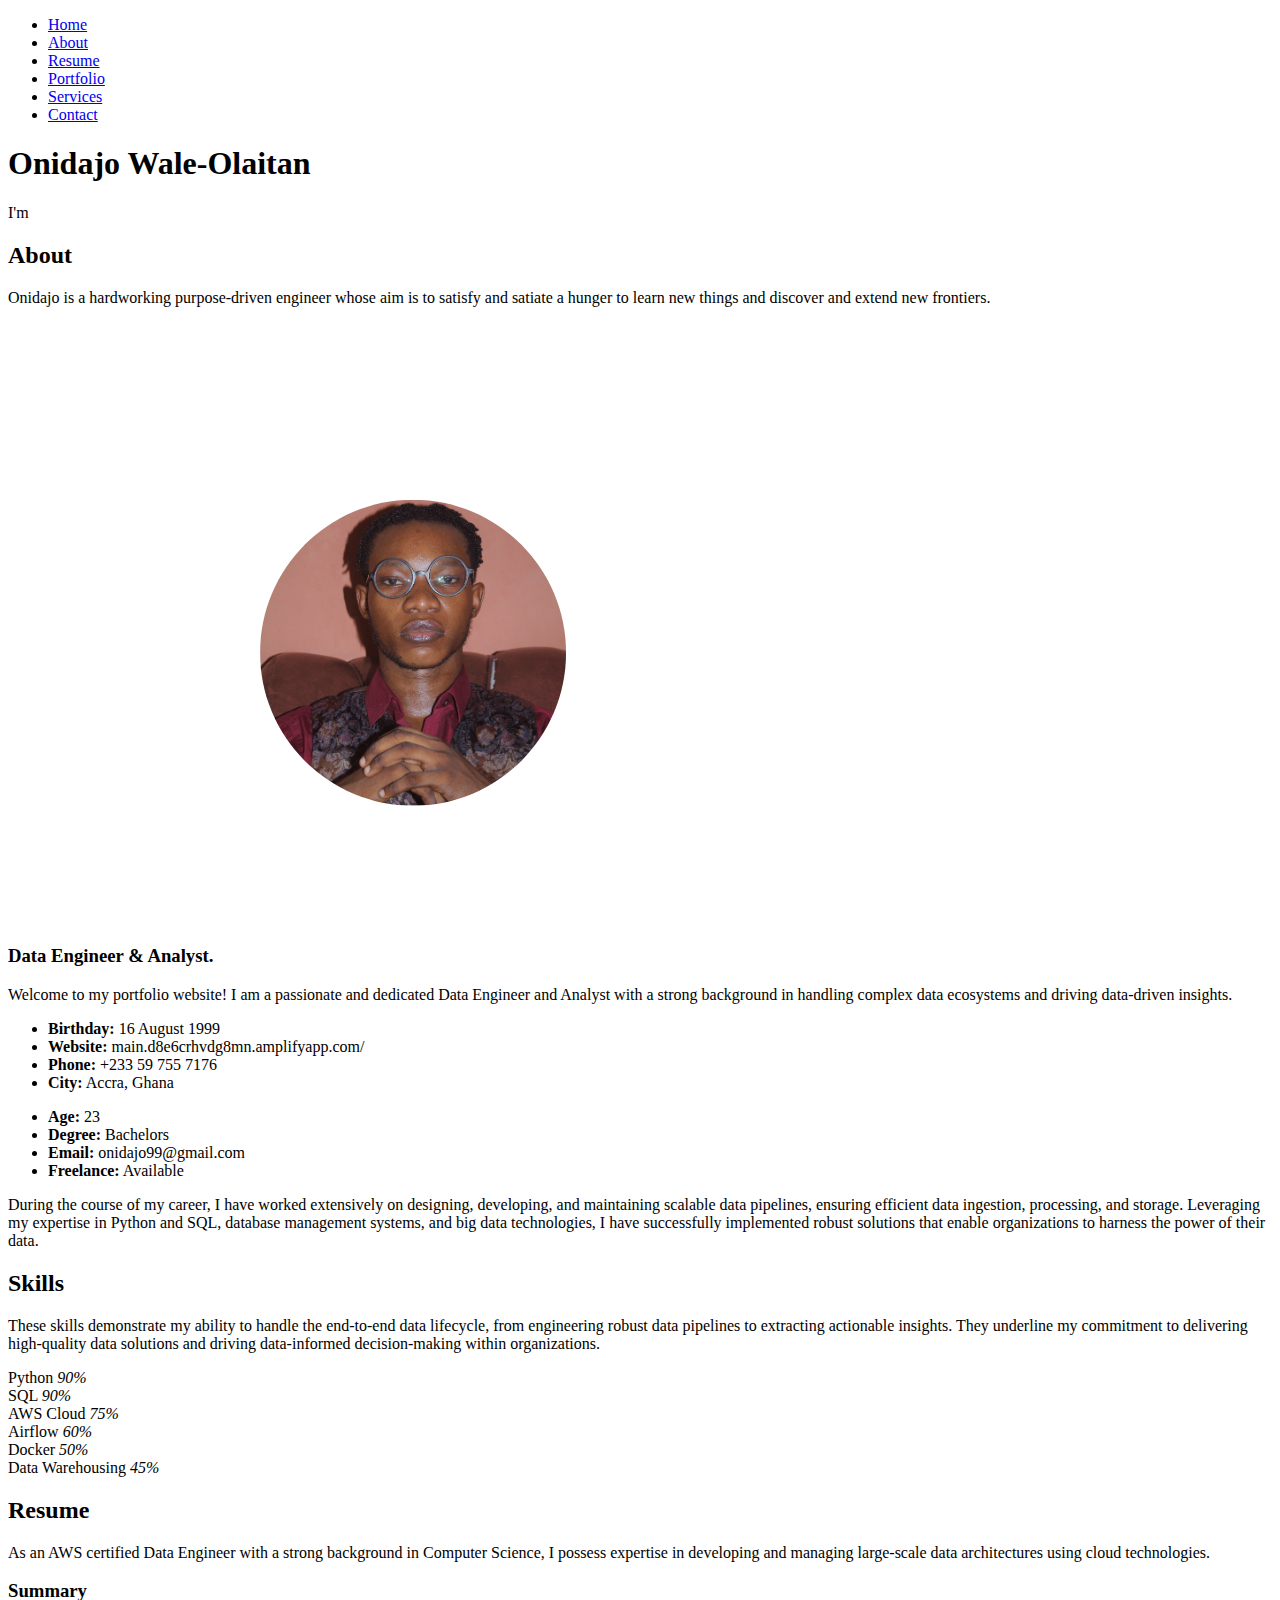
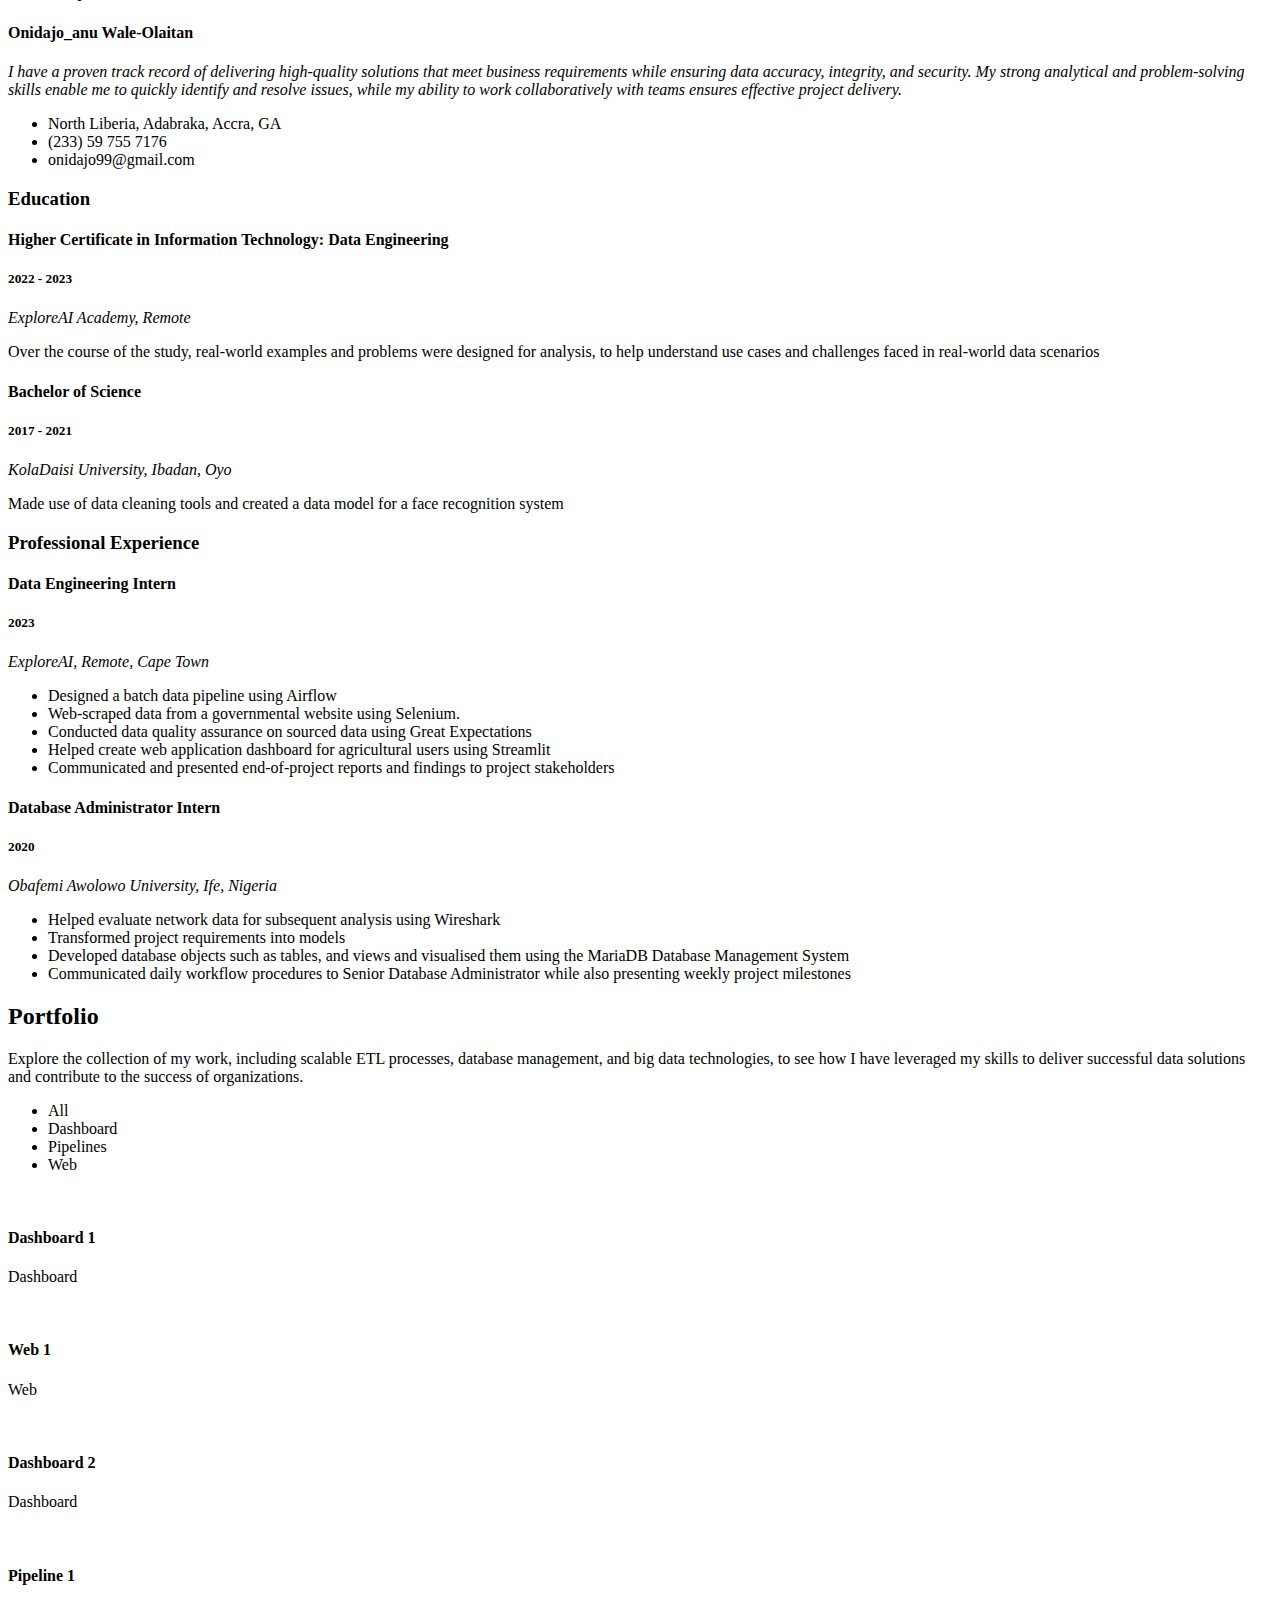
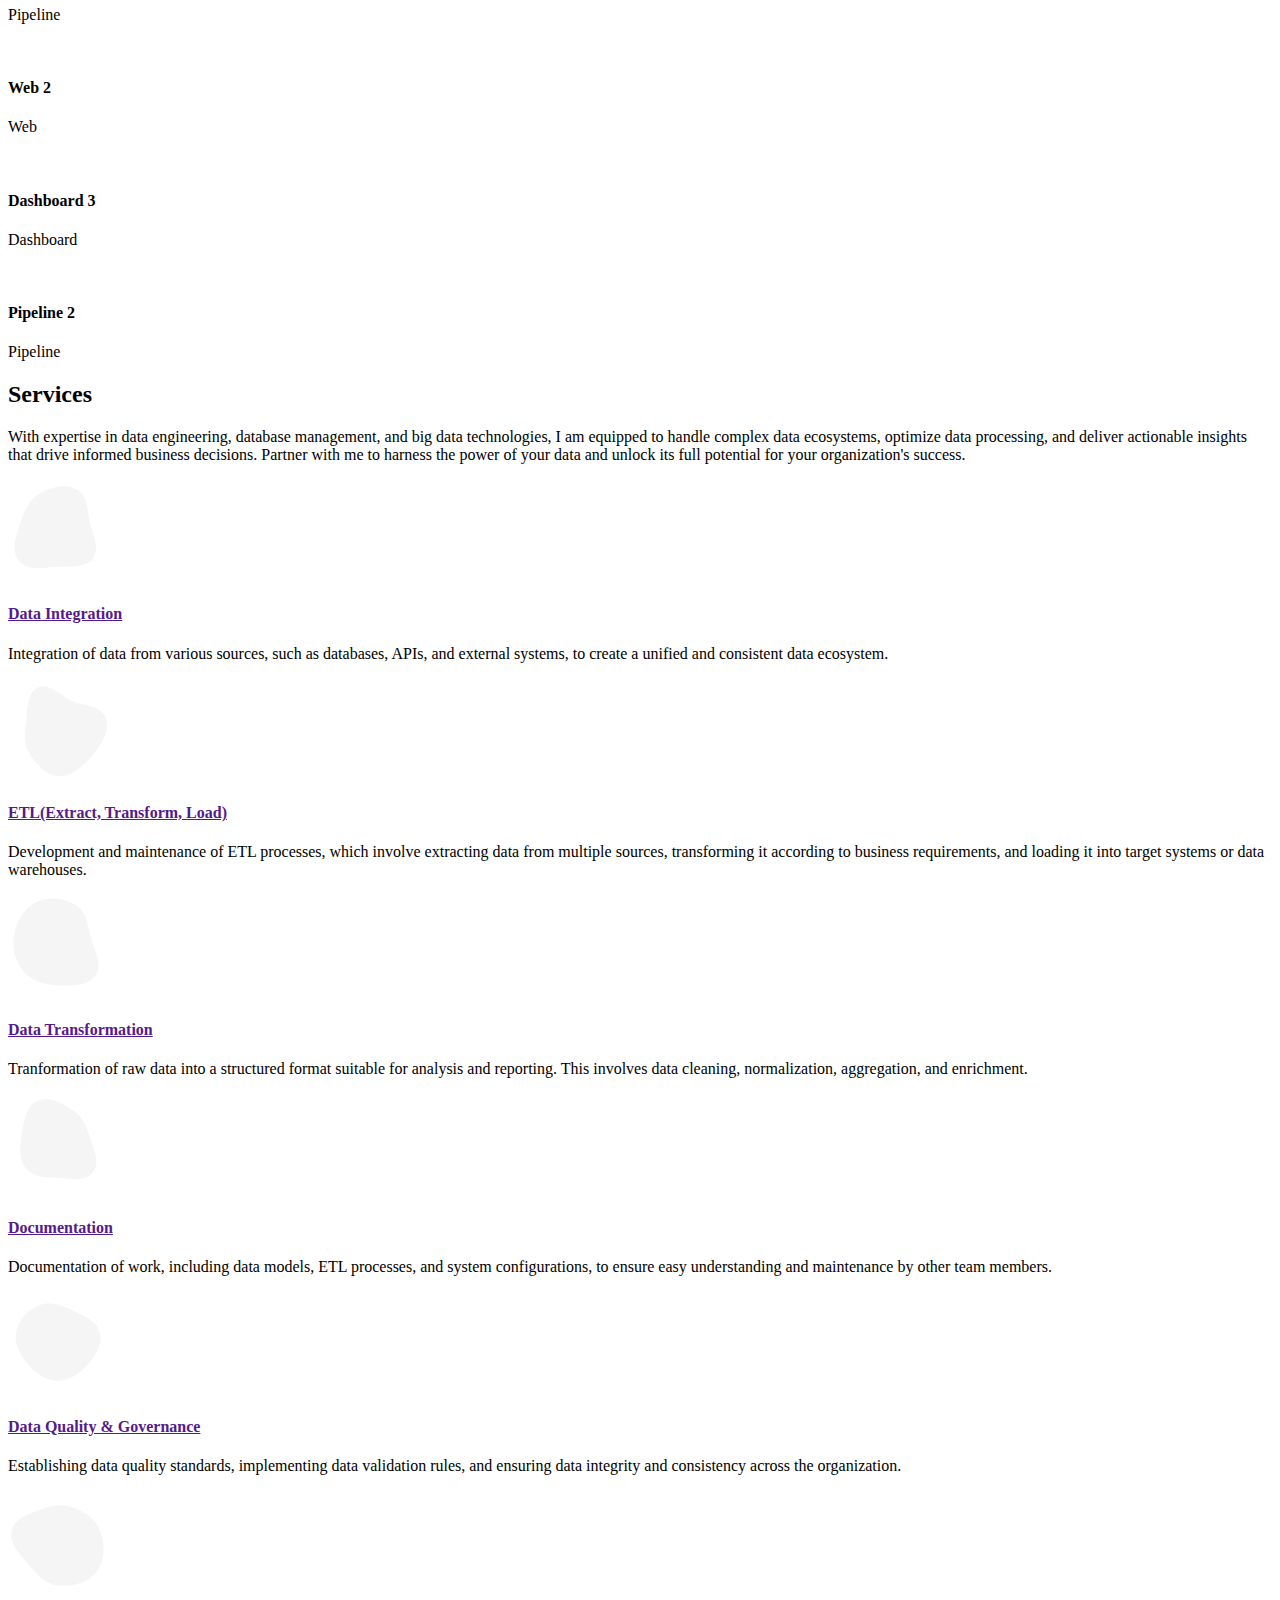
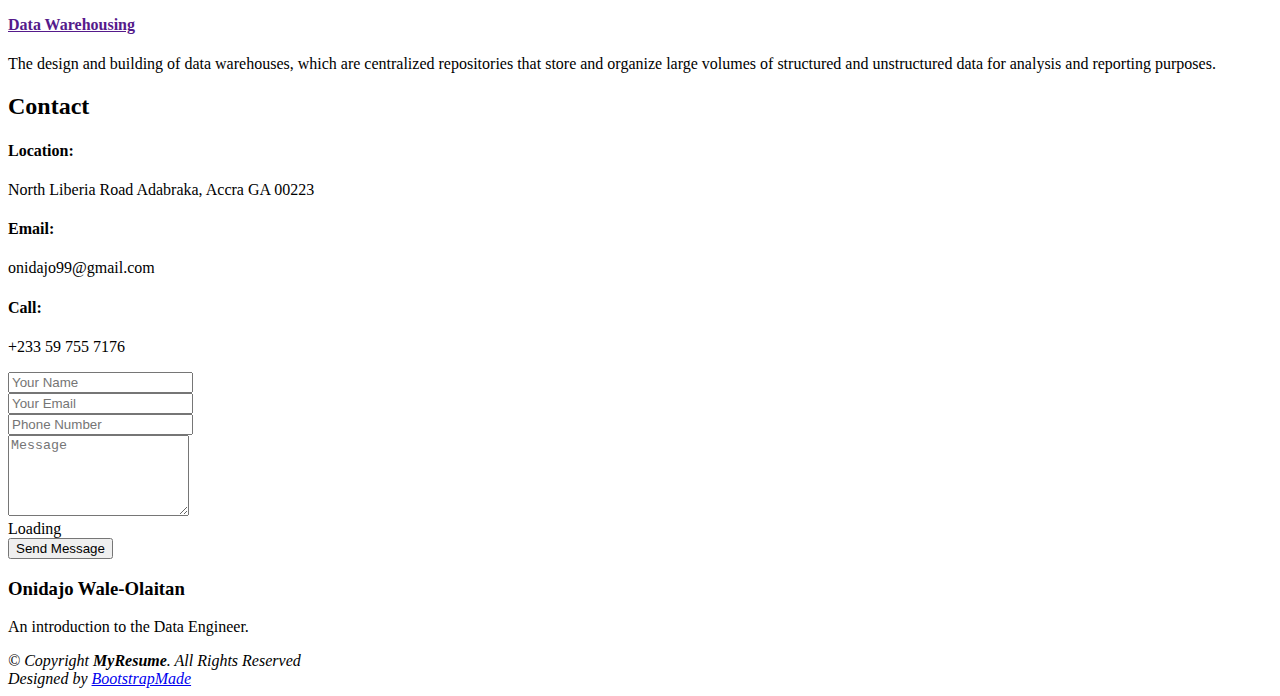
==== commit ec0c1a37: "-m updated project links" ====
--- a/index.html
+++ b/index.html
@@ -191,9 +191,9 @@
           <div class="col-lg-6">
 
             <div class="progress">
-              <span class="skill">Python <i class="val">100%</i></span>
+              <span class="skill">Python <i class="val">90%</i></span>
               <div class="progress-bar-wrap">
-                <div class="progress-bar" role="progressbar" aria-valuenow="100" aria-valuemin="0" aria-valuemax="100"></div>
+                <div class="progress-bar" role="progressbar" aria-valuenow="90" aria-valuemin="0" aria-valuemax="100"></div>
               </div>
             </div>
 
@@ -216,23 +216,23 @@
           <div class="col-lg-6">
 
             <div class="progress">
-              <span class="skill">Airflow <i class="val">80%</i></span>
+              <span class="skill">Airflow <i class="val">60%</i></span>
               <div class="progress-bar-wrap">
-                <div class="progress-bar" role="progressbar" aria-valuenow="80" aria-valuemin="0" aria-valuemax="100"></div>
+                <div class="progress-bar" role="progressbar" aria-valuenow="60" aria-valuemin="0" aria-valuemax="100"></div>
               </div>
             </div>
 
             <div class="progress">
               <span class="skill">Docker <i class="val">50%</i></span>
               <div class="progress-bar-wrap">
-                <div class="progress-bar" role="progressbar" aria-valuenow="90" aria-valuemin="0" aria-valuemax="100"></div>
+                <div class="progress-bar" role="progressbar" aria-valuenow="50" aria-valuemin="0" aria-valuemax="100"></div>
               </div>
             </div>
 
             <div class="progress">
-              <span class="skill">Data Warehousing <i class="val">55%</i></span>
+              <span class="skill">Data Warehousing <i class="val">45%</i></span>
               <div class="progress-bar-wrap">
-                <div class="progress-bar" role="progressbar" aria-valuenow="55" aria-valuemin="0" aria-valuemax="100"></div>
+                <div class="progress-bar" role="progressbar" aria-valuenow="45" aria-valuemin="0" aria-valuemax="100"></div>
               </div>
             </div>
 
